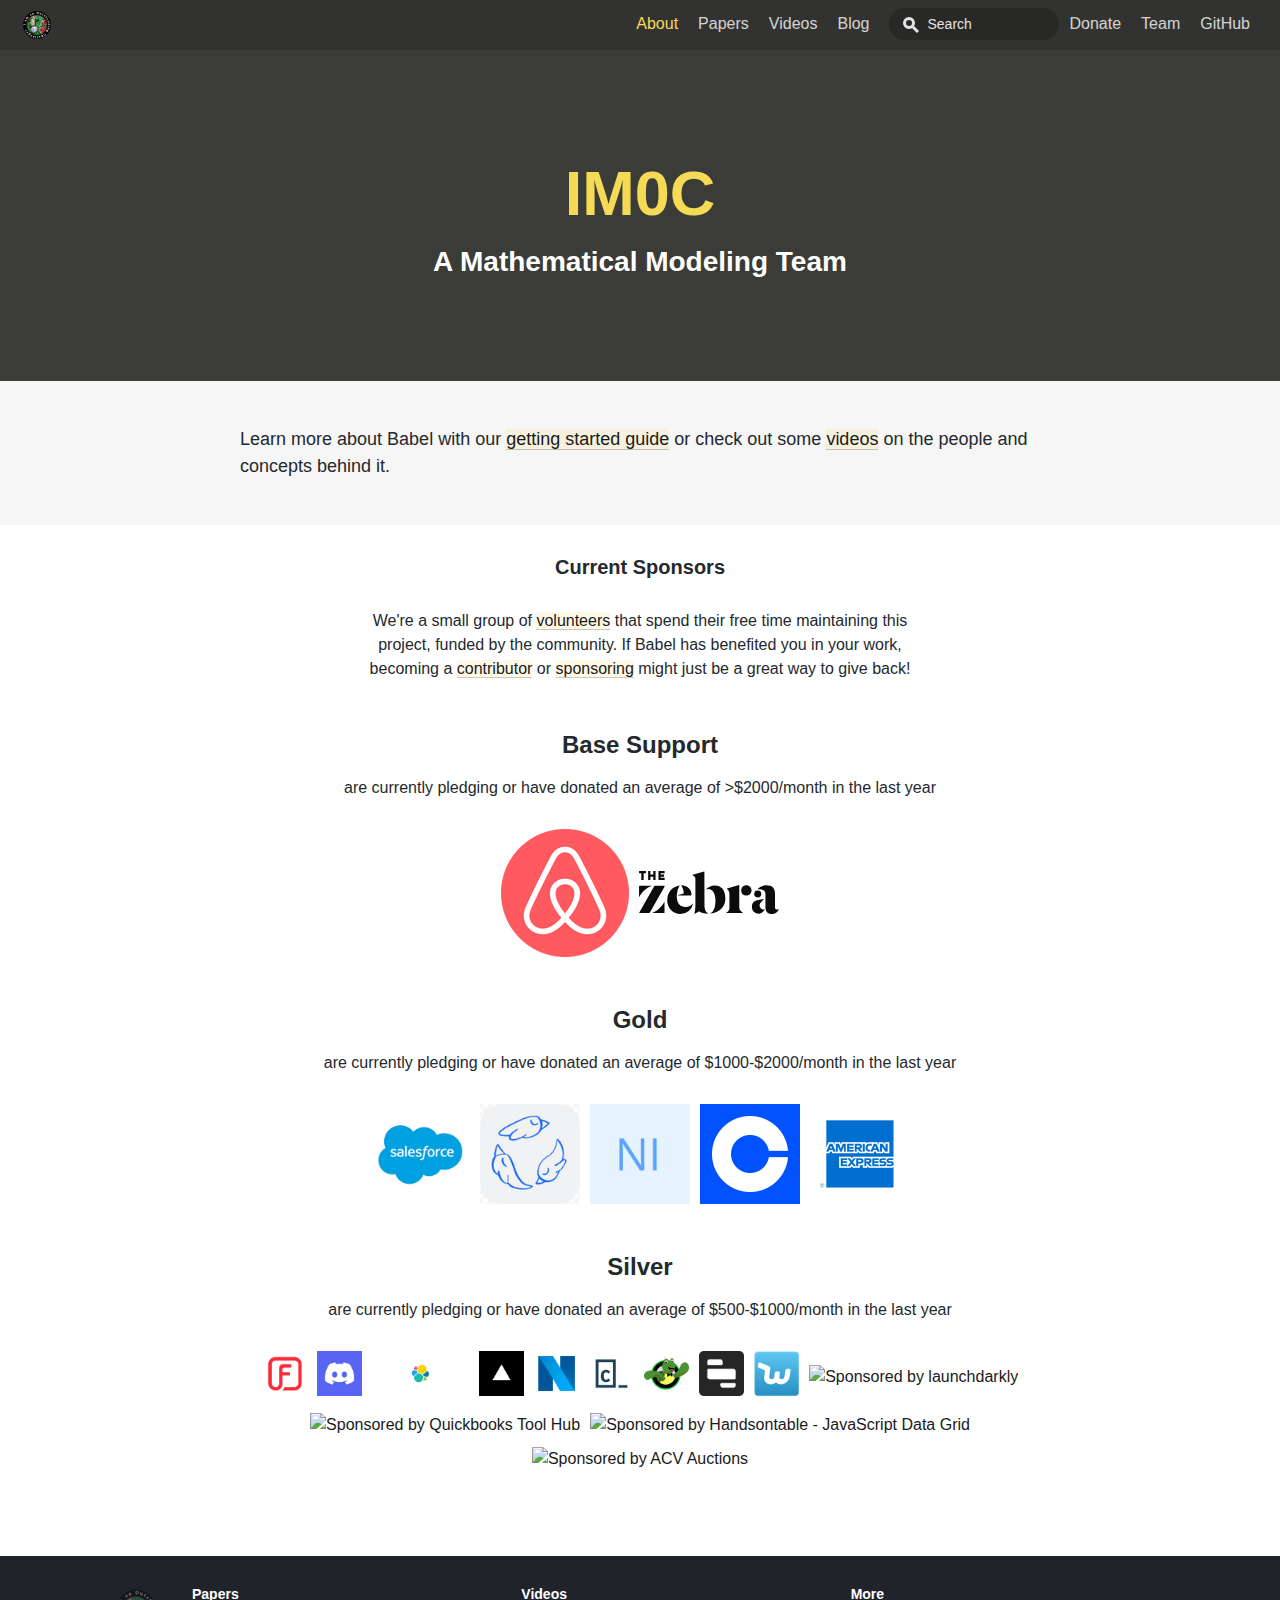
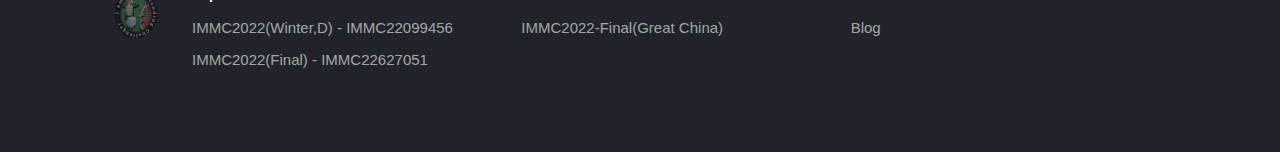
==== index.html @ a4031f4b "Add files via upload" ====
<!DOCTYPE html>
<!-- saved from url=(0019)./src/ -->
<html lang="">
	<head>
		<meta http-equiv="Content-Type" content="text/html; charset=UTF-8">
		<style>
			#back-to-top {
				background: #000;
				-webkit-border-radius: 50%;
				-moz-border-radius: 50%;
				border-radius: 50%;
				bottom: 20px;
				-webkit-box-shadow: 0 2px 5px 0 rgba(0, 0, 0, .26);
				-moz-box-shadow: 0 2px 5px 0 rgba(0, 0, 0, .26);
				box-shadow: 0 2px 5px 0 rgba(0, 0, 0, .26);
				color: #fff;
				cursor: pointer;
				display: block;
				height: 56px;
				opacity: 1;
				outline: 0;
				position: fixed;
				right: 20px;
				-webkit-tap-highlight-color: transparent;
				-webkit-touch-callout: none;
				-webkit-transition: bottom .2s, opacity .2s;
				-o-transition: bottom .2s, opacity .2s;
				-moz-transition: bottom .2s, opacity .2s;
				transition: bottom .2s, opacity .2s;
				-webkit-user-select: none;
				-moz-user-select: none;
				-ms-user-select: none;
				user-select: none;
				width: 56px;
				z-index: 100
			}

			#back-to-top svg {
				display: block;
				fill: currentColor;
				height: 24px;
				margin: 16px auto 0;
				width: 24px
			}

			#back-to-top.hidden {
				bottom: -56px;
				opacity: 0
			}
		</style>
		<meta http-equiv="X-UA-Compatible" content="IE=edge">
		<title>Babel · The compiler for next generation JavaScript</title>
		<meta name="viewport" content="width=device-width, initial-scale=1.0">
		<meta name="generator" content="Docusaurus">
		<meta name="twitter:card" content="summary">
		<link rel="shortcut icon" href="./static/IM0C.svg">
		<link rel="stylesheet" href="./static/docsearch.min.css">
		<link rel="stylesheet" href="./static/tomorrow.min.css">
		<link rel="alternate" type="application/atom+xml" href="./src/blog/atom.xml" title="Babel Blog ATOM Feed">
		<link rel="alternate" type="application/rss+xml" href="./src/blog/feed.xml" title="Babel Blog RSS Feed">
		<script async="" src="./static/analytics.js"></script>
		<script>
			(function(i, s, o, g, r, a, m) {
				i['GoogleAnalyticsObject'] = r;
				i[r] = i[r] || function() {
					(i[r].q = i[r].q || []).push(arguments)
				}, i[r].l = 1 * new Date();
				a = s.createElement(o),
					m = s.getElementsByTagName(o)[0];
				a.async = 1;
				a.src = g;
				m.parentNode.insertBefore(a, m)
			})(window, document, 'script', 'https://www.google-analytics.com/analytics.js', 'ga');

			ga('create', 'UA-114990275-1', 'auto');
			ga('send', 'pageview');
		</script>
		<script type="text/javascript" src="./static/clipboard.min.js" defer=""></script>
		<script type="text/javascript" src="./static/code-blocks-buttons.js" defer=""></script>
		<script type="text/javascript" src="./static/repl-page-hacks.js" defer=""></script>
		<script src="./static/vanilla-back-to-top.min.js"></script>
		<script>
			document.addEventListener('DOMContentLoaded', function() {
				addBackToTop({
					"zIndex": 100
				})
			});
		</script>
		<script src="./static/scrollSpy.js"></script>
		<link href="./static/main.css" rel="stylesheet">
		<script src="./static/codetabs.js"></script>
		<style id="ace_editor.css">
			.ace_editor {
				position: relative;
				overflow: hidden;
				font: 12px/normal 'Monaco', 'Menlo', 'Ubuntu Mono', 'Consolas', 'source-code-pro', monospace;
				direction: ltr;
				text-align: left;
				-webkit-tap-highlight-color: rgba(0, 0, 0, 0);
			}

			.ace_scroller {
				position: absolute;
				overflow: hidden;
				top: 0;
				bottom: 0;
				background-color: inherit;
				-ms-user-select: none;
				-moz-user-select: none;
				-webkit-user-select: none;
				user-select: none;
				cursor: text;
			}

			.ace_content {
				position: absolute;
				box-sizing: border-box;
				min-width: 100%;
			}

			.ace_dragging .ace_scroller:before {
				position: absolute;
				top: 0;
				left: 0;
				right: 0;
				bottom: 0;
				content: '';
				background: rgba(250, 250, 250, 0.01);
				z-index: 1000;
			}

			.ace_dragging.ace_dark .ace_scroller:before {
				background: rgba(0, 0, 0, 0.01);
			}

			.ace_selecting,
			.ace_selecting * {
				cursor: text !important;
			}

			.ace_gutter {
				position: absolute;
				overflow: hidden;
				width: auto;
				top: 0;
				bottom: 0;
				left: 0;
				cursor: default;
				z-index: 4;
				-ms-user-select: none;
				-moz-user-select: none;
				-webkit-user-select: none;
				user-select: none;
			}

			.ace_gutter-active-line {
				position: absolute;
				left: 0;
				right: 0;
			}

			.ace_scroller.ace_scroll-left {
				box-shadow: 17px 0 16px -16px rgba(0, 0, 0, 0.4) inset;
			}

			.ace_gutter-cell {
				padding-left: 19px;
				padding-right: 6px;
				background-repeat: no-repeat;
			}

			.ace_gutter-cell.ace_error {
				background-image: url("[data-uri]");
				background-repeat: no-repeat;
				background-position: 2px center;
			}

			.ace_gutter-cell.ace_warning {
				background-image: url("[data-uri]");
				background-position: 2px center;
			}

			.ace_gutter-cell.ace_info {
				background-image: url("[data-uri]");
				background-position: 2px center;
			}

			.ace_dark .ace_gutter-cell.ace_info {
				background-image: url("[data-uri]");
			}

			.ace_scrollbar {
				position: absolute;
				right: 0;
				bottom: 0;
				z-index: 6;
			}

			.ace_scrollbar-inner {
				position: absolute;
				cursor: text;
				left: 0;
				top: 0;
			}

			.ace_scrollbar-v {
				overflow-x: hidden;
				overflow-y: scroll;
				top: 0;
			}

			.ace_scrollbar-h {
				overflow-x: scroll;
				overflow-y: hidden;
				left: 0;
			}

			.ace_print-margin {
				position: absolute;
				height: 100%;
			}

			.ace_text-input {
				position: absolute;
				z-index: 0;
				width: 0.5em;
				height: 1em;
				opacity: 0;
				background: transparent;
				-moz-appearance: none;
				appearance: none;
				border: none;
				resize: none;
				outline: none;
				overflow: hidden;
				font: inherit;
				padding: 0 1px;
				margin: 0 -1px;
				text-indent: -1em;
				-ms-user-select: text;
				-moz-user-select: text;
				-webkit-user-select: text;
				user-select: text;
				white-space: pre !important;
			}

			.ace_text-input.ace_composition {
				background: inherit;
				color: inherit;
				z-index: 1000;
				opacity: 1;
				text-indent: 0;
			}

			[ace_nocontext=true] {
				transform: none !important;
				filter: none !important;
				perspective: none !important;
				clip-path: none !important;
				mask: none !important;
				contain: none !important;
				perspective: none !important;
				mix-blend-mode: initial !important;
				z-index: auto;
			}

			.ace_layer {
				z-index: 1;
				position: absolute;
				overflow: hidden;
				word-wrap: normal;
				white-space: pre;
				height: 100%;
				width: 100%;
				box-sizing: border-box;
				pointer-events: none;
			}

			.ace_gutter-layer {
				position: relative;
				width: auto;
				text-align: right;
				pointer-events: auto;
			}

			.ace_text-layer {
				font: inherit !important;
			}

			.ace_cjk {
				display: inline-block;
				text-align: center;
			}

			.ace_cursor-layer {
				z-index: 4;
			}

			.ace_cursor {
				z-index: 4;
				position: absolute;
				box-sizing: border-box;
				border-left: 2px solid;
				transform: translatez(0);
			}

			.ace_multiselect .ace_cursor {
				border-left-width: 1px;
			}

			.ace_slim-cursors .ace_cursor {
				border-left-width: 1px;
			}

			.ace_overwrite-cursors .ace_cursor {
				border-left-width: 0;
				border-bottom: 1px solid;
			}

			.ace_hidden-cursors .ace_cursor {
				opacity: 0.2;
			}

			.ace_smooth-blinking .ace_cursor {
				transition: opacity 0.18s;
			}

			.ace_animate-blinking .ace_cursor {
				animation-duration: 1000ms;
				animation-timing-function: step-end;
				animation-name: blink-ace-animate;
				animation-iteration-count: infinite;
			}

			.ace_animate-blinking.ace_smooth-blinking .ace_cursor {
				animation-duration: 1000ms;
				animation-timing-function: ease-in-out;
				animation-name: blink-ace-animate-smooth;
			}

			@keyframes blink-ace-animate {

				from,
				to {
					opacity: 1;
				}

				60% {
					opacity: 0;
				}
			}

			@keyframes blink-ace-animate-smooth {

				from,
				to {
					opacity: 1;
				}

				45% {
					opacity: 1;
				}

				60% {
					opacity: 0;
				}

				85% {
					opacity: 0;
				}
			}

			.ace_marker-layer .ace_step,
			.ace_marker-layer .ace_stack {
				position: absolute;
				z-index: 3;
			}

			.ace_marker-layer .ace_selection {
				position: absolute;
				z-index: 5;
			}

			.ace_marker-layer .ace_bracket {
				position: absolute;
				z-index: 6;
			}

			.ace_marker-layer .ace_active-line {
				position: absolute;
				z-index: 2;
			}

			.ace_marker-layer .ace_selected-word {
				position: absolute;
				z-index: 4;
				box-sizing: border-box;
			}

			.ace_line .ace_fold {
				box-sizing: border-box;
				display: inline-block;
				height: 11px;
				margin-top: -2px;
				vertical-align: middle;
				background-image: url("[data-uri]"), url("[data-uri]");
				background-repeat: no-repeat, repeat-x;
				background-position: center center, top left;
				color: transparent;
				border: 1px solid black;
				border-radius: 2px;
				cursor: pointer;
				pointer-events: auto;
			}

			.ace_dark .ace_fold {}

			.ace_fold:hover {
				background-image: url("[data-uri]"), url("[data-uri]");
			}

			.ace_tooltip {
				background-color: #FFF;
				background-image: linear-gradient(to bottom, transparent, rgba(0, 0, 0, 0.1));
				border: 1px solid gray;
				border-radius: 1px;
				box-shadow: 0 1px 2px rgba(0, 0, 0, 0.3);
				color: black;
				max-width: 100%;
				padding: 3px 4px;
				position: fixed;
				z-index: 999999;
				box-sizing: border-box;
				cursor: default;
				white-space: pre;
				word-wrap: break-word;
				line-height: normal;
				font-style: normal;
				font-weight: normal;
				letter-spacing: normal;
				pointer-events: none;
			}

			.ace_folding-enabled>.ace_gutter-cell {
				padding-right: 13px;
			}

			.ace_fold-widget {
				box-sizing: border-box;
				margin: 0 -12px 0 1px;
				display: none;
				width: 11px;
				vertical-align: top;
				background-image: url("[data-uri]");
				background-repeat: no-repeat;
				background-position: center;
				border-radius: 3px;
				border: 1px solid transparent;
				cursor: pointer;
			}

			.ace_folding-enabled .ace_fold-widget {
				display: inline-block;
			}

			.ace_fold-widget.ace_end {
				background-image: url("[data-uri]");
			}

			.ace_fold-widget.ace_closed {
				background-image: url("[data-uri]");
			}

			.ace_fold-widget:hover {
				border: 1px solid rgba(0, 0, 0, 0.3);
				background-color: rgba(255, 255, 255, 0.2);
				box-shadow: 0 1px 1px rgba(255, 255, 255, 0.7);
			}

			.ace_fold-widget:active {
				border: 1px solid rgba(0, 0, 0, 0.4);
				background-color: rgba(0, 0, 0, 0.05);
				box-shadow: 0 1px 1px rgba(255, 255, 255, 0.8);
			}

			.ace_dark .ace_fold-widget {
				background-image: url("[data-uri]");
			}

			.ace_dark .ace_fold-widget.ace_end {
				background-image: url("[data-uri]");
			}

			.ace_dark .ace_fold-widget.ace_closed {
				background-image: url("[data-uri]");
			}

			.ace_dark .ace_fold-widget:hover {
				box-shadow: 0 1px 1px rgba(255, 255, 255, 0.2);
				background-color: rgba(255, 255, 255, 0.1);
			}

			.ace_dark .ace_fold-widget:active {
				box-shadow: 0 1px 1px rgba(255, 255, 255, 0.2);
			}

			.ace_inline_button {
				border: 1px solid lightgray;
				display: inline-block;
				margin: -1px 8px;
				padding: 0 5px;
				pointer-events: auto;
				cursor: pointer;
			}

			.ace_inline_button:hover {
				border-color: gray;
				background: rgba(200, 200, 200, 0.2);
				display: inline-block;
				pointer-events: auto;
			}

			.ace_fold-widget.ace_invalid {
				background-color: #FFB4B4;
				border-color: #DE5555;
			}

			.ace_fade-fold-widgets .ace_fold-widget {
				transition: opacity 0.4s ease 0.05s;
				opacity: 0;
			}

			.ace_fade-fold-widgets:hover .ace_fold-widget {
				transition: opacity 0.05s ease 0.05s;
				opacity: 1;
			}

			.ace_underline {
				text-decoration: underline;
			}

			.ace_bold {
				font-weight: bold;
			}

			.ace_nobold .ace_bold {
				font-weight: normal;
			}

			.ace_italic {
				font-style: italic;
			}

			.ace_error-marker {
				background-color: rgba(255, 0, 0, 0.2);
				position: absolute;
				z-index: 9;
			}

			.ace_highlight-marker {
				background-color: rgba(255, 255, 0, 0.2);
				position: absolute;
				z-index: 8;
			}

			.ace_br1 {
				border-top-left-radius: 3px;
			}

			.ace_br2 {
				border-top-right-radius: 3px;
			}

			.ace_br3 {
				border-top-left-radius: 3px;
				border-top-right-radius: 3px;
			}

			.ace_br4 {
				border-bottom-right-radius: 3px;
			}

			.ace_br5 {
				border-top-left-radius: 3px;
				border-bottom-right-radius: 3px;
			}

			.ace_br6 {
				border-top-right-radius: 3px;
				border-bottom-right-radius: 3px;
			}

			.ace_br7 {
				border-top-left-radius: 3px;
				border-top-right-radius: 3px;
				border-bottom-right-radius: 3px;
			}

			.ace_br8 {
				border-bottom-left-radius: 3px;
			}

			.ace_br9 {
				border-top-left-radius: 3px;
				border-bottom-left-radius: 3px;
			}

			.ace_br10 {
				border-top-right-radius: 3px;
				border-bottom-left-radius: 3px;
			}

			.ace_br11 {
				border-top-left-radius: 3px;
				border-top-right-radius: 3px;
				border-bottom-left-radius: 3px;
			}

			.ace_br12 {
				border-bottom-right-radius: 3px;
				border-bottom-left-radius: 3px;
			}

			.ace_br13 {
				border-top-left-radius: 3px;
				border-bottom-right-radius: 3px;
				border-bottom-left-radius: 3px;
			}

			.ace_br14 {
				border-top-right-radius: 3px;
				border-bottom-right-radius: 3px;
				border-bottom-left-radius: 3px;
			}

			.ace_br15 {
				border-top-left-radius: 3px;
				border-top-right-radius: 3px;
				border-bottom-right-radius: 3px;
				border-bottom-left-radius: 3px;
			}

			.ace_text-input-ios {
				position: absolute !important;
				top: -100000px !important;
				left: -100000px !important;
			}

			/*# sourceURL=ace/css/ace_editor.css */
		</style>
		<style id="ace-tm">
			.ace-tm .ace_gutter {
				background: #f0f0f0;
				color: #333;
			}

			.ace-tm .ace_print-margin {
				width: 1px;
				background: #e8e8e8;
			}

			.ace-tm .ace_fold {
				background-color: #6B72E6;
			}

			.ace-tm {
				background-color: #FFFFFF;
				color: black;
			}

			.ace-tm .ace_cursor {
				color: black;
			}

			.ace-tm .ace_invisible {
				color: rgb(191, 191, 191);
			}

			.ace-tm .ace_storage,
			.ace-tm .ace_keyword {
				color: blue;
			}

			.ace-tm .ace_constant {
				color: rgb(197, 6, 11);
			}

			.ace-tm .ace_constant.ace_buildin {
				color: rgb(88, 72, 246);
			}

			.ace-tm .ace_constant.ace_language {
				color: rgb(88, 92, 246);
			}

			.ace-tm .ace_constant.ace_library {
				color: rgb(6, 150, 14);
			}

			.ace-tm .ace_invalid {
				background-color: rgba(255, 0, 0, 0.1);
				color: red;
			}

			.ace-tm .ace_support.ace_function {
				color: rgb(60, 76, 114);
			}

			.ace-tm .ace_support.ace_constant {
				color: rgb(6, 150, 14);
			}

			.ace-tm .ace_support.ace_type,
			.ace-tm .ace_support.ace_class {
				color: rgb(109, 121, 222);
			}

			.ace-tm .ace_keyword.ace_operator {
				color: rgb(104, 118, 135);
			}

			.ace-tm .ace_string {
				color: rgb(3, 106, 7);
			}

			.ace-tm .ace_comment {
				color: rgb(76, 136, 107);
			}

			.ace-tm .ace_comment.ace_doc {
				color: rgb(0, 102, 255);
			}

			.ace-tm .ace_comment.ace_doc.ace_tag {
				color: rgb(128, 159, 191);
			}

			.ace-tm .ace_constant.ace_numeric {
				color: rgb(0, 0, 205);
			}

			.ace-tm .ace_variable {
				color: rgb(49, 132, 149);
			}

			.ace-tm .ace_xml-pe {
				color: rgb(104, 104, 91);
			}

			.ace-tm .ace_entity.ace_name.ace_function {
				color: #0000A2;
			}

			.ace-tm .ace_heading {
				color: rgb(12, 7, 255);
			}

			.ace-tm .ace_list {
				color: rgb(185, 6, 144);
			}

			.ace-tm .ace_meta.ace_tag {
				color: rgb(0, 22, 142);
			}

			.ace-tm .ace_string.ace_regex {
				color: rgb(255, 0, 0)
			}

			.ace-tm .ace_marker-layer .ace_selection {
				background: rgb(181, 213, 255);
			}

			.ace-tm.ace_multiselect .ace_selection.ace_start {
				box-shadow: 0 0 3px 0px white;
			}

			.ace-tm .ace_marker-layer .ace_step {
				background: rgb(252, 255, 0);
			}

			.ace-tm .ace_marker-layer .ace_stack {
				background: rgb(164, 229, 101);
			}

			.ace-tm .ace_marker-layer .ace_bracket {
				margin: -1px 0 0 -1px;
				border: 1px solid rgb(192, 192, 192);
			}

			.ace-tm .ace_marker-layer .ace_active-line {
				background: rgba(0, 0, 0, 0.07);
			}

			.ace-tm .ace_gutter-active-line {
				background-color: #dcdcdc;
			}

			.ace-tm .ace_marker-layer .ace_selected-word {
				background: rgb(250, 250, 255);
				border: 1px solid rgb(200, 200, 250);
			}

			.ace-tm .ace_indent-guide {
				background: url("[data-uri]") right repeat-y;
			}

			/*# sourceURL=ace/css/ace-tm */
		</style>
		<style>
			.error_widget_wrapper {
				background: inherit;
				color: inherit;
				border: none
			}

			.error_widget {
				border-top: solid 2px;
				border-bottom: solid 2px;
				margin: 5px 0;
				padding: 10px 40px;
				white-space: pre-wrap;
			}

			.error_widget.ace_error,
			.error_widget_arrow.ace_error {
				border-color: #ff5a5a
			}

			.error_widget.ace_warning,
			.error_widget_arrow.ace_warning {
				border-color: #F1D817
			}

			.error_widget.ace_info,
			.error_widget_arrow.ace_info {
				border-color: #5a5a5a
			}

			.error_widget.ace_ok,
			.error_widget_arrow.ace_ok {
				border-color: #5aaa5a
			}

			.error_widget_arrow {
				position: absolute;
				border: solid 5px;
				border-top-color: transparent !important;
				border-right-color: transparent !important;
				border-left-color: transparent !important;
				top: -5px;
			}
		</style>
		<script src="./static/theme-tomorrow_night.js"></script>
		<script src="./static/mode-javascript.js"></script>
		<style id="ace-tomorrow-night">
			.ace-tomorrow-night .ace_gutter {
				background: #25282c;
				color: #C5C8C6
			}

			.ace-tomorrow-night .ace_print-margin {
				width: 1px;
				background: #25282c
			}

			.ace-tomorrow-night {
				background-color: #1D1F21;
				color: #C5C8C6
			}

			.ace-tomorrow-night .ace_cursor {
				color: #AEAFAD
			}

			.ace-tomorrow-night .ace_marker-layer .ace_selection {
				background: #373B41
			}

			.ace-tomorrow-night.ace_multiselect .ace_selection.ace_start {
				box-shadow: 0 0 3px 0px #1D1F21;
			}

			.ace-tomorrow-night .ace_marker-layer .ace_step {
				background: rgb(102, 82, 0)
			}

			.ace-tomorrow-night .ace_marker-layer .ace_bracket {
				margin: -1px 0 0 -1px;
				border: 1px solid #4B4E55
			}

			.ace-tomorrow-night .ace_marker-layer .ace_active-line {
				background: #282A2E
			}

			.ace-tomorrow-night .ace_gutter-active-line {
				background-color: #282A2E
			}

			.ace-tomorrow-night .ace_marker-layer .ace_selected-word {
				border: 1px solid #373B41
			}

			.ace-tomorrow-night .ace_invisible {
				color: #4B4E55
			}

			.ace-tomorrow-night .ace_keyword,
			.ace-tomorrow-night .ace_meta,
			.ace-tomorrow-night .ace_storage,
			.ace-tomorrow-night .ace_storage.ace_type,
			.ace-tomorrow-night .ace_support.ace_type {
				color: #B294BB
			}

			.ace-tomorrow-night .ace_keyword.ace_operator {
				color: #8ABEB7
			}

			.ace-tomorrow-night .ace_constant.ace_character,
			.ace-tomorrow-night .ace_constant.ace_language,
			.ace-tomorrow-night .ace_constant.ace_numeric,
			.ace-tomorrow-night .ace_keyword.ace_other.ace_unit,
			.ace-tomorrow-night .ace_support.ace_constant,
			.ace-tomorrow-night .ace_variable.ace_parameter {
				color: #DE935F
			}

			.ace-tomorrow-night .ace_constant.ace_other {
				color: #CED1CF
			}

			.ace-tomorrow-night .ace_invalid {
				color: #CED2CF;
				background-color: #DF5F5F
			}

			.ace-tomorrow-night .ace_invalid.ace_deprecated {
				color: #CED2CF;
				background-color: #B798BF
			}

			.ace-tomorrow-night .ace_fold {
				background-color: #81A2BE;
				border-color: #C5C8C6
			}

			.ace-tomorrow-night .ace_entity.ace_name.ace_function,
			.ace-tomorrow-night .ace_support.ace_function,
			.ace-tomorrow-night .ace_variable {
				color: #81A2BE
			}

			.ace-tomorrow-night .ace_support.ace_class,
			.ace-tomorrow-night .ace_support.ace_type {
				color: #F0C674
			}

			.ace-tomorrow-night .ace_heading,
			.ace-tomorrow-night .ace_markup.ace_heading,
			.ace-tomorrow-night .ace_string {
				color: #B5BD68
			}

			.ace-tomorrow-night .ace_entity.ace_name.ace_tag,
			.ace-tomorrow-night .ace_entity.ace_other.ace_attribute-name,
			.ace-tomorrow-night .ace_meta.ace_tag,
			.ace-tomorrow-night .ace_string.ace_regexp,
			.ace-tomorrow-night .ace_variable {
				color: #CC6666
			}

			.ace-tomorrow-night .ace_comment {
				color: #969896
			}

			.ace-tomorrow-night .ace_indent-guide {
				background: url([data-uri]) right repeat-y
			}

			/*# sourceURL=ace/css/ace-tomorrow-night */
		</style>
	</head>
	<body>
		<div class="fixedHeaderContainer">
			<div class="headerWrapper wrapper">
				<header><a href="/"><img class="logo" src="./static/IM0C.svg" alt="Babel"></a>
					<div class="navigationWrapper navigationSlider">
						<nav class="slidingNav">
							<ul class="nav-site nav-site-internal">
								<li class="siteNavItemActive"><a href="./src/about.html" target="_self">About</a></li>
								<li class=""><a href="./src/papers.html" target="_self">Papers</a></li>
								<li class=""><a href="./src/videos.html" target="_self">Videos</a></li>
								<li class=""><a href="./src/blog.html" target="_self">Blog</a></li>
								<li class="navSearchWrapper reactNavSearchWrapper"><span class="algolia-autocomplete"
										style="position: relative; display: inline-block; direction: ltr;"><input
											type="text" id="search_input_react" placeholder="Search" title="Search"
											class="aa-input" autocomplete="off" spellcheck="false" role="combobox"
											aria-autocomplete="list" aria-expanded="false"
											aria-labelledby="search_input_react"
											aria-owns="algolia-autocomplete-listbox-0" dir="auto"
											style="position: relative; vertical-align: top;"
											onkeydown="if(event.keyCode==13 && this.value) {doSearch(this.value)}">
										<pre aria-hidden="true"
											style="position: absolute; visibility: hidden; white-space: pre; font-family: Arial; font-size: 14px; font-style: normal; font-variant: normal; font-weight: 300; word-spacing: 0px; letter-spacing: normal; text-indent: 0px; text-rendering: auto; text-transform: none;"></pre>
										<span class="aa-dropdown-menu" role="listbox"
											id="algolia-autocomplete-listbox-0"
											style="position: absolute; top: 100%; z-index: 100; display: none; left: 0px; right: auto;">
											<div class="aa-dataset-1"></div>
										</span>
									</span></li>
								<li class=""><a href="https://opencollective.com/babel" target="_self">Donate</a></li>
								<li class=""><a href="./src/team" target="_self">Team</a></li>
								<li class=""><a href="https://github.com/babel/babel" target="_self">GitHub</a></li>
							</ul>
						</nav>
					</div>
				</header>
			</div>
		</div>
		<div class="navPusher">
			<div>
				<div class="hero">
					<div class="hero__container">
						<h1>IM0C</h1>
						<p>A Mathematical Modeling Team</p>

					</div>
				</div>
				<div class="mainContainer" style="padding:0">
					<div class="container" style="background-color:#f6f6f6;padding-bottom:20px">
						<div class="wrapper">
							<div class="gridBlock">
								<div class="blockElement"
									style="font-size:18px;max-width:800px;padding:45px 0 7px;margin:0 auto">
									<p>Learn more about Babel with our <a href="./src/docs/index.html">getting
											started guide</a> or
										check out some <a href="./src/videos.html">videos</a> on the
										people and concepts behind it.</p>
								</div>
							</div>
						</div>
					</div>
					<div class="container paddingBottom">
						<div class="wrapper productShowcaseSection">
							<h3>Current Sponsors</h3>
							<p>We're a small group of <a href="./src/team.html">volunteers</a> that
								spend their free time maintaining this project, funded by the community. If Babel has
								benefited you in your work, becoming a <a
									href="https://github.com/babel/babel/blob/main/CONTRIBUTING.md">contributor</a> or
								<a href="https://opencollective.com/babel">sponsoring</a> might just be a great way to
								give back!
							</p>
							<div class="sponsor-tiers" id="sponsors">
								<div>
									<h3>Base Support</h3>
									<div>are currently pledging or have donated an average of &gt;$2000/month in the
										last year </div><br>
									<ul class="sponsors-tier tier-base-support-sponsors">
										<li><a href="https://www.airbnb.com/" title="Airbnb" target="_blank"
												rel="noopener sponsored"><img src="./static/logo.png"
													alt="Sponsored by Airbnb"></a></li>
										<li><a href="https://www.thezebra.com/" title="The Zebra" target="_blank"
												rel="noopener sponsored"><svg height="43" fill="#0a0c0e"
													viewBox="0 0 139.71 43" xmlns="http://www.w3.org/2000/svg">
													<path
														d="M100.3 36.94V14.37c0-.11-.11-.34-.22-.34h-.11L88.18 17.4c-.11 0-.23.23-.23.34s0 .11.12.22A5.94 5.94 0 0 1 90.42 22v14.7a5.41 5.41 0 0 1-2.92 4.83c-.11 0-.22.23-.22.34s.22.22.34.22h16c.23 0 .34-.22.23-.45s0-.11-.12-.11c-1.29-.78-3.43-2.46-3.43-4.59zM108.27 14.26a5 5 0 0 0-6 4.15 5 5 0 0 0 0 1.8 5.19 5.19 0 0 0 10.22.11 5.25 5.25 0 0 0-4.22-6.06zM120.51 34.36c0-2.14 3.37-5.28 3.93-5.73.11-.11.11-.23.11-.45a.4.4 0 0 0-.33-.11c-3 .67-7 1.35-8.54 2.24s-2.8 2.47-2.8 5.62a6.72 6.72 0 0 0 6.85 6.85c2.92 0 5-2.59 6.06-3.93.11-.12 0-.23-.11-.34h-.9a4 4 0 0 1-4.16-3.93c-.11 0-.11-.11-.11-.22zM115.24 22.79a3.54 3.54 0 1 0 3.7-3.37h-.22a3.4 3.4 0 0 0-3.48 3.37z">
													</path>
													<path
														d="M139.71 38.62c0 .11-.45.79-.45.9a7.42 7.42 0 0 1-6.51 3.48c-4.15 0-6.29-2.36-6.29-7V23.35c0-4.15-2.58-4.94-7.63-5.05a.25.25 0 0 1-.23-.22.12.12 0 0 1 .12-.12c1.68-1 4.37-3.59 8.3-3.59 6.74 0 9 3.26 9 8.42v13.47c0 1.8.78 2.36 2.13 2.36a4.71 4.71 0 0 0 1.23-.34c.12-.11.23-.11.23 0a.43.43 0 0 1 .1.34zM52.59 23.58a1 1 0 0 1-.79.9H39.12a.25.25 0 0 1-.23-.23.24.24 0 0 1 .23-.22l4.92-1.24c1.46-.34.22-5.39-1.8-8.19-.11-.12 0-.23.11-.23 6.69.45 9.9 4.49 10.24 9.21z">
													</path>
													<path
														d="M53.94 32.9a12.6 12.6 0 0 1-12.47 10c-8.3 0-13.24-6.63-13.24-13.7 0-8 5.05-13.58 12.12-14.82.11-.11.23.11.23.23a20 20 0 0 0-2.81 10.66c0 7.3 3.48 10.67 8.64 10.67 3.71 0 5.84-1.35 7.19-3.26.11-.11.22-.22.34-.11zM86.38 27.62c0 7.52-4.83 14-15.15 15h-.19c-.11-.22-.11-.33 0-.45h.11c3.26-.67 5.28-5.38 5.28-13s-3.59-11.11-7-11.11a5.82 5.82 0 0 0-1.91.33h-.22c-.12 0-.12-.11 0-.22l.11-.23c1.68-1.46 4.71-3.36 8-3.36 7.04-.1 10.97 4.51 10.97 13.04zM68.76 42.44c0 .22-.12.22-.34.22-4.94-.33-6.85-1.34-8.09-2.13a.52.52 0 0 0-.56 0l-3.93 2.13c-.45.23-.45-.22-.45-.22.57-1.35 1-5.73 1-8.08v-26a3.61 3.61 0 0 0-1.58-3.48l-1.12-.68s-.11 0-.11-.22 0-.11.11-.11L65.04.45c.11 0 .34.11.34.22v.12l.11 34c0 1.35.45 5.73 3 7.3.04.12.27.12.27.35zM.05 0v2.25h2.24v6.84h2.36V2.25h2.24V0H.05zM16.55 0H14.3v3.48h-2.91V0H9.14v9.09h2.25V5.73h2.91v3.36h2.25V0zM25.64 2.25V0h-6.17v9.09h6.17V6.85h-3.93V5.73h3.37V3.48h-3.37V2.25h3.93zM.04 25.71c0 .22.22.22.33.11 2.48-5.05 7.67-9.54 12.14-10.89.22-.11.11-.22 0-.22H.72c-.34 0-.67.22-.67.45zM.16 42.1h10a.62.62 0 0 0 .56-.33l14.92-26.39a.41.41 0 0 0-.22-.56h-9.66a.9.9 0 0 0-.45.22L.04 41.88c-.11 0 0 .22.12.22zM25.64 31.1c0-.23-.22-.23-.33-.11-2.59 5.01-7.64 9.54-12.27 10.89a.11.11 0 0 0 0 .22h11.9c.22 0 .56-.22.56-.45V31.1z">
													</path>
												</svg></a></li>
									</ul>
								</div>
								<div>
									<h3>Gold</h3>
									<div>are currently pledging or have donated an average of $1000-$2000/month in the
										last year </div><br>
									<ul class="sponsors-tier tier-gold-sponsors">
										<li><a href="https:/gineering.salesforce.com/" title="Salesforce"
												target="_blank" rel="noopener sponsored"><img src="./static/logo(1).png"
													alt="Sponsored by Salesforce"></a></li>
										<li><a href="https://opencollective.com/etsy-open-source"
												title="Etsy Open Source" target="_blank" rel="noopener sponsored"><img
													src="./static/logo(2).png" alt="Sponsored by Etsy Open Source"></a>
										</li>
										<li><a href="https://opencollective.com/guest-297c353a"
												title="National Charitable Endowment Inc." target="_blank"
												rel="noopener sponsored"><img src="./static/avatar.png"
													alt="Sponsored by National Charitable Endowment Inc."></a></li>
										<li><a href="https://github.com/coinbase" title="Coinbase" target="_blank"
												rel="noopener sponsored"><img src="./static/1885080"
													alt="Sponsored by Coinbase"></a></li>
										<li><a href="https://developer.americanexpress.com/" title="American Express"
												target="_blank" rel="noopener sponsored"><img src="./static/3853301"
													alt="Sponsored by American Express"></a></li>
									</ul>
								</div>
								<div>
									<h3>Silver</h3>
									<div>are currently pledging or have donated an average of $500-$1000/month in the
										last year </div><br>
									<ul class="sponsors-tier tier-silver-sponsors">
										<li><a href="https://www.firesticktricks.com/" title="Fire Stick Tricks"
												target="_blank" rel="noopener sponsored"><img src="./static/logo(3).png"
													alt="Sponsored by Fire Stick Tricks"></a></li>
										<li><a href="https://discord.com/" title="Discord" target="_blank"
												rel="noopener sponsored"><img src="./static/logo(4).png"
													alt="Sponsored by Discord"></a></li>
										<li><a href="https://elastic.co/" title="Elastic" target="_blank"
												rel="noopener sponsored"><img src="./static/logo(5).png"
													alt="Sponsored by Elastic"></a></li>
										<li><a href="https://vercel.com/" title="Vercel" target="_blank"
												rel="noopener sponsored"><img src="./static/logo(6).png"
													alt="Sponsored by Vercel"></a></li>
										<li><a href="https://www.nettikasinot.media/" title="Nettikasinot.media"
												target="_blank" rel="noopener sponsored"><img src="./static/logo(7).png"
													alt="Sponsored by Nettikasinot.media"></a></li>
										<li><a href="https://codecademy.com/" title="Codecademy" target="_blank"
												rel="noopener sponsored"><img src="./static/logo(8).png"
													alt="Sponsored by Codecademy"></a></li>
										<li><a href="https://www.turtlebet.com/fi/kaikki-nettikasinot.html"
												title="Turtlebet - Nettikasinot" target="_blank"
												rel="noopener sponsored"><img src="./static/logo(9).png"
													alt="Sponsored by Turtlebet - Nettikasinot"></a></li>
										<li><a href="https://retool.com/" title="Retool" target="_blank"
												rel="noopener sponsored"><img src="./static/logo(10).png"
													alt="Sponsored by Retool"></a></li>
										<li><a href="https://www.wish.com/" title="Wish Inc." target="_blank"
												rel="noopener sponsored"><img src="./static/logo(11).png"
													alt="Sponsored by Wish Inc."></a></li>
										<li><a href="https://launchdarkly.com/" title="launchdarkly" target="_blank"
												rel="noopener sponsored"><img
													src="https://images.opencollective.com/launchdarkly/574bb9e/logo.png"
													alt="Sponsored by launchdarkly"></a></li>
										<li><a href="https://quickbookstoolhub.com/" title="Quickbooks Tool Hub"
												target="_blank" rel="noopener sponsored"><img
													src="https://images.opencollective.com/marky-daren/5ad034e/avatar.png"
													alt="Sponsored by Quickbooks Tool Hub"></a></li>
										<li><a href="https://handsontable.com/"
												title="Handsontable - JavaScript Data Grid" target="_blank"
												rel="noopener sponsored"><img
													src="https://images.opencollective.com/handsontable-javascript-data-grid/1b0a4c0/avatar.png"
													alt="Sponsored by Handsontable - JavaScript Data Grid"></a></li>
										<li><a href="https://github.com/acv-auctions" title="ACV Auctions"
												target="_blank" rel="noopener sponsored"><img
													src="https://avatars.githubusercontent.com/u/9889795?s=200&amp;v=4"
													alt="Sponsored by ACV Auctions"></a></li>
									</ul>
								</div>
							</div>
						</div>
					</div>
				</div>
			</div>
			<footer class="nav-footer" id="footer">
				<section class="sitemap"><a href="/" class="nav-home"><img src="./static/IM0C.svg" alt="Babel"
							style="width: 60px;height: 60px;"></a>
					<div>
						<h5>Papers</h5>
						<a href="./src/p/IMMC22099456.pdf">IMMC2022(Winter,D) - IMMC22099456</a>
						<a href="./src/p/IMMC22627051.pdf">IMMC2022(Final) - IMMC22627051</a>
					</div>
					<div>
						<h5>Videos</h5><a href="https://www.bilibili.com/video/BV1dD4y1q7Kw/">IMMC2022-Final(Great China)</a>
					</div>
					<div>
						<h5>More</h5><a href="./blog.html">Blog</a>
					</div>
				</section>
			</footer>
		</div>
		<script>
			document.addEventListener('keyup', function(e) {
				if (e.target !== document.body) {
					return;
				}
				// keyCode for '/' (slash)
				if (e.keyCode === 191) {
					const search = document.getElementById('search_input_react');
					search && search.focus();
				}
			});
		</script>
		<script>
			var search = docsearch({

				apiKey: 'd42906b043c5422ea07b44fd49c40a0d',
				indexName: 'babeljs',
				inputSelector: '#search_input_react'
			});
		</script>
		<div id="back-to-top" class="hidden"><svg viewBox="0 0 24 24">
				<path d="M7.41 15.41L12 10.83l4.59 4.58L18 14l-6-6-6 6z"></path>
			</svg></div>
	</body>
</html>
---- static/docsearch.min.css ----
@charset "UTF-8";
/*! docsearch 1.5.0 | © Algolia | github.com/algolia/docsearch */.aa-dropdown-menu{background-color:#fff;border:1px solid #333;border-radius:4px;font-size:16px;margin:6px 0 0;padding:4px;text-align:left}.algolia-docsearch-suggestion{color:#333;cursor:pointer;overflow:hidden}.algolia-docsearch-suggestion__secondary{border-top:1px solid #3a3a3a}.algolia-docsearch-suggestion--category-header{display:none;background:#3c4658;color:#fff;font-weight:600;padding:5px 10px;text-align:left}.algolia-docsearch-suggestion__main .algolia-docsearch-suggestion--category-header{display:block}.algolia-docsearch-suggestion--highlight{padding:0;color:#0064e1;background:none;font-weight:600}.algolia-docsearch-suggestion--category-header .algolia-docsearch-suggestion--highlight{color:inherit;background:#5b6a85}.aa-cursor .algolia-docsearch-suggestion--content{color:#0064e1}.aa-cursor .algolia-docsearch-suggestion{background:#e7edf3}.algolia-docsearch-suggestion--subcategory-column{display:none;cursor:default}.algolia-docsearch-suggestion--text{display:none}.algolia-docsearch-suggestion--content{padding:3px 5px;width:100%;border-top:1px solid #d3d3d3}.algolia-docsearch-suggestion__main .algolia-docsearch-suggestion--content,.algolia-docsearch-suggestion__secondary .algolia-docsearch-suggestion--content{border-top:0}.algolia-docsearch-suggestion--subcategory-inline{display:inline-block;font-weight:700}.algolia-docsearch-suggestion--subcategory-inline:after{content:" › "}.algolia-docsearch-suggestion--title{display:inline}.algolia-docsearch-footer{border-top:1px solid #606060;text-align:right;font-size:12px;padding:4px 2px 0 0;color:#333}.algolia-docsearch-footer .algolia-docsearch-footer--logo{display:inline-block!important;width:111px;height:15px;text-indent:101%;overflow:hidden;white-space:nowrap;background-image:url("data:image/svg+xml;utf8,<svg viewBox='0 0 130 18' xmlns='http://www.w3.org/2000/svg'><defs><linearGradient x1='-36.868%' y1='134.936%' x2='129.432%' y2='-27.7%' id='a'><stop stop-color='%2300AEFF' offset='0%'/><stop stop-color='%233369E7' offset='100%'/></linearGradient></defs><g fill='none' fill-rule='evenodd'><path d='M59.399.022h13.299a2.372 2.372 0 0 1 2.377 2.364V15.62a2.372 2.372 0 0 1-2.377 2.364H59.399a2.372 2.372 0 0 1-2.377-2.364V2.381A2.368 2.368 0 0 1 59.399.022z' fill='url(%23a)'/><path d='M66.257 4.56c-2.815 0-5.1 2.272-5.1 5.078 0 2.806 2.284 5.072 5.1 5.072 2.815 0 5.1-2.272 5.1-5.078 0-2.806-2.279-5.072-5.1-5.072zm0 8.652c-1.983 0-3.593-1.602-3.593-3.574 0-1.972 1.61-3.574 3.593-3.574 1.983 0 3.593 1.602 3.593 3.574a3.582 3.582 0 0 1-3.593 3.574zm0-6.418v2.664c0 .076.082.131.153.093l2.377-1.226c.055-.027.071-.093.044-.147a2.96 2.96 0 0 0-2.465-1.487c-.055 0-.11.044-.11.104l.001-.001zm-3.33-1.956l-.312-.311a.783.783 0 0 0-1.106 0l-.372.37a.773.773 0 0 0 0 1.101l.307.305c.049.049.121.038.164-.011.181-.245.378-.479.597-.697.225-.223.455-.42.707-.599.055-.033.06-.109.016-.158h-.001zm5.001-.806v-.616a.781.781 0 0 0-.783-.779h-1.824a.78.78 0 0 0-.783.779v.632c0 .071.066.12.137.104a5.736 5.736 0 0 1 1.588-.223c.52 0 1.035.071 1.534.207a.106.106 0 0 0 .131-.104z' fill='%23FFF'/><path d='M102.162 13.762c0 1.455-.372 2.517-1.123 3.193-.75.676-1.895 1.013-3.44 1.013-.564 0-1.736-.109-2.673-.316l.345-1.689c.783.163 1.819.207 2.361.207.86 0 1.473-.174 1.84-.523.367-.349.548-.866.548-1.553v-.349a6.374 6.374 0 0 1-.838.316 4.151 4.151 0 0 1-1.194.158 4.515 4.515 0 0 1-1.616-.278 3.385 3.385 0 0 1-1.254-.817 3.744 3.744 0 0 1-.811-1.351c-.192-.539-.29-1.504-.29-2.212 0-.665.104-1.498.307-2.054a3.925 3.925 0 0 1 .904-1.433 4.124 4.124 0 0 1 1.441-.926 5.31 5.31 0 0 1 1.945-.365c.696 0 1.337.087 1.961.191a15.86 15.86 0 0 1 1.588.332v8.456h-.001zm-5.954-4.206c0 .893.197 1.885.592 2.299.394.414.904.621 1.528.621.34 0 .663-.049.964-.142a2.75 2.75 0 0 0 .734-.332v-5.29a8.531 8.531 0 0 0-1.413-.18c-.778-.022-1.369.294-1.786.801-.411.507-.619 1.395-.619 2.223zm16.12 0c0 .719-.104 1.264-.318 1.858a4.389 4.389 0 0 1-.904 1.52c-.389.42-.854.746-1.402.975-.548.229-1.391.36-1.813.36-.422-.005-1.26-.125-1.802-.36a4.088 4.088 0 0 1-1.397-.975 4.486 4.486 0 0 1-.909-1.52 5.037 5.037 0 0 1-.329-1.858c0-.719.099-1.411.318-1.999.219-.588.526-1.09.92-1.509.394-.42.865-.741 1.402-.97a4.547 4.547 0 0 1 1.786-.338 4.69 4.69 0 0 1 1.791.338c.548.229 1.019.55 1.402.97.389.42.69.921.909 1.509.23.588.345 1.28.345 1.999h.001zm-2.191.005c0-.921-.203-1.689-.597-2.223-.394-.539-.948-.806-1.654-.806-.707 0-1.26.267-1.654.806-.394.539-.586 1.302-.586 2.223 0 .932.197 1.558.592 2.098.394.545.948.812 1.654.812.707 0 1.26-.272 1.654-.812.394-.545.592-1.166.592-2.098h-.001zm6.962 4.707c-3.511.016-3.511-2.822-3.511-3.274L113.583.926l2.142-.338v10.003c0 .256 0 1.88 1.375 1.885v1.792h-.001zm3.774 0h-2.153V5.072l2.153-.338v9.534zm-1.079-10.542c.718 0 1.304-.578 1.304-1.291 0-.714-.581-1.291-1.304-1.291-.723 0-1.304.578-1.304 1.291 0 .714.586 1.291 1.304 1.291zm6.431 1.013c.707 0 1.304.087 1.786.262.482.174.871.42 1.156.73.285.311.488.735.608 1.182.126.447.186.937.186 1.476v5.481a25.24 25.24 0 0 1-1.495.251c-.668.098-1.419.147-2.251.147a6.829 6.829 0 0 1-1.517-.158 3.213 3.213 0 0 1-1.178-.507 2.455 2.455 0 0 1-.761-.904c-.181-.37-.274-.893-.274-1.438 0-.523.104-.855.307-1.215.208-.36.487-.654.838-.883a3.609 3.609 0 0 1 1.227-.49 7.073 7.073 0 0 1 2.202-.103c.263.027.537.076.833.147v-.349c0-.245-.027-.479-.088-.697a1.486 1.486 0 0 0-.307-.583c-.148-.169-.34-.3-.581-.392a2.536 2.536 0 0 0-.915-.163c-.493 0-.942.06-1.353.131-.411.071-.75.153-1.008.245l-.257-1.749c.268-.093.668-.185 1.183-.278a9.335 9.335 0 0 1 1.66-.142l-.001-.001zm.181 7.731c.657 0 1.145-.038 1.484-.104v-2.168a5.097 5.097 0 0 0-1.978-.104c-.241.033-.46.098-.652.191a1.167 1.167 0 0 0-.466.392c-.121.169-.175.267-.175.523 0 .501.175.79.493.981.323.196.75.289 1.293.289h.001zM84.109 4.794c.707 0 1.304.087 1.786.262.482.174.871.42 1.156.73.29.316.487.735.608 1.182.126.447.186.937.186 1.476v5.481a25.24 25.24 0 0 1-1.495.251c-.668.098-1.419.147-2.251.147a6.829 6.829 0 0 1-1.517-.158 3.213 3.213 0 0 1-1.178-.507 2.455 2.455 0 0 1-.761-.904c-.181-.37-.274-.893-.274-1.438 0-.523.104-.855.307-1.215.208-.36.487-.654.838-.883a3.609 3.609 0 0 1 1.227-.49 7.073 7.073 0 0 1 2.202-.103c.257.027.537.076.833.147v-.349c0-.245-.027-.479-.088-.697a1.486 1.486 0 0 0-.307-.583c-.148-.169-.34-.3-.581-.392a2.536 2.536 0 0 0-.915-.163c-.493 0-.942.06-1.353.131-.411.071-.75.153-1.008.245l-.257-1.749c.268-.093.668-.185 1.183-.278a8.89 8.89 0 0 1 1.66-.142l-.001-.001zm.186 7.736c.657 0 1.145-.038 1.484-.104v-2.168a5.097 5.097 0 0 0-1.978-.104c-.241.033-.46.098-.652.191a1.167 1.167 0 0 0-.466.392c-.121.169-.175.267-.175.523 0 .501.175.79.493.981.318.191.75.289 1.293.289h.001zm8.682 1.738c-3.511.016-3.511-2.822-3.511-3.274L89.461.926l2.142-.338v10.003c0 .256 0 1.88 1.375 1.885v1.792h-.001z' fill='%23182359'/><path d='M5.027 11.025c0 .698-.252 1.246-.757 1.644-.505.397-1.201.596-2.089.596-.888 0-1.615-.138-2.181-.414v-1.214c.358.168.739.301 1.141.397.403.097.778.145 1.125.145.508 0 .884-.097 1.125-.29a.945.945 0 0 0 .363-.779.978.978 0 0 0-.333-.747c-.222-.204-.68-.446-1.375-.725-.716-.29-1.221-.621-1.515-.994-.294-.372-.44-.82-.44-1.343 0-.655.233-1.171.698-1.547.466-.376 1.09-.564 1.875-.564.752 0 1.5.165 2.245.494l-.408 1.047c-.698-.294-1.321-.44-1.869-.44-.415 0-.73.09-.945.271a.89.89 0 0 0-.322.717c0 .204.043.379.129.524.086.145.227.282.424.411.197.129.551.299 1.063.51.577.24.999.464 1.268.671.269.208.466.442.591.704.125.261.188.569.188.924l-.001.002zm3.98 2.24c-.924 0-1.646-.269-2.167-.808-.521-.539-.782-1.281-.782-2.226 0-.97.242-1.733.725-2.288.483-.555 1.148-.833 1.993-.833.784 0 1.404.238 1.858.714.455.476.682 1.132.682 1.966v.682H7.357c.018.577.174 1.02.467 1.329.294.31.707.465 1.241.465.351 0 .678-.033.98-.099a5.1 5.1 0 0 0 .975-.33v1.026a3.865 3.865 0 0 1-.935.312 5.723 5.723 0 0 1-1.08.091l.002-.001zm-.231-5.199c-.401 0-.722.127-.964.381s-.386.625-.432 1.112h2.696c-.007-.491-.125-.862-.354-1.115-.229-.252-.544-.379-.945-.379l-.001.001zm7.692 5.092l-.252-.827h-.043c-.286.362-.575.608-.865.739-.29.131-.662.196-1.117.196-.584 0-1.039-.158-1.367-.473-.328-.315-.491-.761-.491-1.337 0-.612.227-1.074.682-1.386.455-.312 1.148-.482 2.079-.51l1.026-.032v-.317c0-.38-.089-.663-.266-.851-.177-.188-.452-.282-.824-.282-.304 0-.596.045-.876.134a6.68 6.68 0 0 0-.806.317l-.408-.902a4.414 4.414 0 0 1 1.058-.384 4.856 4.856 0 0 1 1.085-.132c.756 0 1.326.165 1.711.494.385.329.577.847.577 1.552v4.002h-.902l-.001-.001zm-1.88-.859c.458 0 .826-.128 1.104-.384.278-.256.416-.615.416-1.077v-.516l-.763.032c-.594.021-1.027.121-1.297.298s-.406.448-.406.814c0 .265.079.47.236.615.158.145.394.218.709.218h.001zm7.557-5.189c.254 0 .464.018.628.054l-.124 1.176a2.383 2.383 0 0 0-.559-.064c-.505 0-.914.165-1.227.494-.313.329-.47.757-.47 1.284v3.105h-1.262V7.218h.988l.167 1.047h.064c.197-.354.454-.636.771-.843a1.83 1.83 0 0 1 1.023-.312h.001zm4.125 6.155c-.899 0-1.582-.262-2.049-.787-.467-.525-.701-1.277-.701-2.259 0-.999.244-1.767.733-2.304.489-.537 1.195-.806 2.119-.806.627 0 1.191.116 1.692.349l-.381 1.015c-.534-.208-.974-.312-1.321-.312-1.028 0-1.542.682-1.542 2.046 0 .666.128 1.166.384 1.501.256.335.631.502 1.125.502a3.23 3.23 0 0 0 1.595-.419v1.101a2.53 2.53 0 0 1-.722.285 4.356 4.356 0 0 1-.932.086v.002zm8.277-.107h-1.268V9.506c0-.458-.092-.8-.277-1.026-.184-.226-.477-.338-.878-.338-.53 0-.919.158-1.168.475-.249.317-.373.848-.373 1.593v2.949h-1.262V4.801h1.262v2.122c0 .34-.021.704-.064 1.09h.081a1.76 1.76 0 0 1 .717-.666c.306-.158.663-.236 1.072-.236 1.439 0 2.159.725 2.159 2.175v3.873l-.001-.001zm7.649-6.048c.741 0 1.319.269 1.732.806.414.537.62 1.291.62 2.261 0 .974-.209 1.732-.628 2.275-.419.542-1.001.814-1.746.814-.752 0-1.336-.27-1.751-.811h-.086l-.231.704h-.945V4.801h1.262v1.987l-.021.655-.032.553h.054c.401-.591.992-.886 1.772-.886zm-.328 1.031c-.508 0-.875.149-1.098.448-.224.299-.339.799-.346 1.501v.086c0 .723.115 1.247.344 1.571.229.324.603.486 1.123.486.448 0 .787-.177 1.018-.532.231-.354.346-.867.346-1.536 0-1.35-.462-2.025-1.386-2.025l-.001.001zm3.244-.924h1.375l1.209 3.368c.183.48.304.931.365 1.354h.043c.032-.197.091-.436.177-.717.086-.281.541-1.616 1.364-4.004h1.364l-2.541 6.73c-.462 1.235-1.232 1.853-2.31 1.853-.279 0-.551-.03-.816-.091v-.999c.19.043.406.064.65.064.609 0 1.037-.353 1.284-1.058l.22-.559-2.385-5.941h.001z' fill='%231D3657'/></g></svg>");background-repeat:no-repeat;background-size:contain;vertical-align:middle;padding:0!important}@media (min-width:568px){.aa-dropdown-menu{min-width:400px}.algolia-docsearch-suggestion--text{display:block;font-size:.9em;padding:2px 0}}@media (min-width:768px){.aa-dropdown-menu{min-width:600px}.algolia-docsearch-suggestion{display:table;width:100%}.algolia-docsearch-suggestion__secondary{border-top:1px solid #606060}.algolia-docsearch-suggestion--subcategory-column{border-right:1px solid #606060;background:#f1f3f5;color:#555;display:table-cell;overflow:hidden;padding:5px 7px 5px 5px;text-align:right;text-overflow:ellipsis;vertical-align:top;width:135px;max-width:135px;min-width:135px}.algolia-docsearch-suggestion--subcategory-column-text{display:none}.algolia-docsearch-suggestion__secondary .algolia-docsearch-suggestion--subcategory-column-text{display:block}.algolia-docsearch-suggestion--content{display:table-cell;padding:5px 10px}.algolia-docsearch-suggestion--subcategory-inline{display:none}.algolia-docsearch-suggestion--title{font-weight:600}.algolia-docsearch-suggestion--text{display:block;font-weight:400;padding:2px}}
---- static/tomorrow.min.css ----
.hljs-comment,.hljs-quote{color:#8e908c}.hljs-variable,.hljs-template-variable,.hljs-tag,.hljs-name,.hljs-selector-id,.hljs-selector-class,.hljs-regexp,.hljs-deletion{color:#c82829}.hljs-number,.hljs-built_in,.hljs-builtin-name,.hljs-literal,.hljs-type,.hljs-params,.hljs-meta,.hljs-link{color:#f5871f}.hljs-attribute{color:#eab700}.hljs-string,.hljs-symbol,.hljs-bullet,.hljs-addition{color:#718c00}.hljs-title,.hljs-section{color:#4271ae}.hljs-keyword,.hljs-selector-tag{color:#8959a8}.hljs{display:block;overflow-x:auto;background:white;color:#4d4d4c;padding:0.5em}.hljs-emphasis{font-style:italic}.hljs-strong{font-weight:bold}
---- static/main.css ----
a,abbr,acronym,address,applet,article,aside,audio,b,big,blockquote,body,canvas,caption,center,cite,code,dd,del,details,dfn,div,dl,dt,em,embed,fieldset,figcaption,figure,footer,form,h1,h2,h3,h4,h5,h6,header,hgroup,html,i,iframe,img,ins,kbd,label,legend,li,mark,menu,nav,object,ol,output,p,pre,q,ruby,s,samp,section,small,span,strike,strong,sub,summary,sup,table,tbody,td,tfoot,th,thead,time,tr,tt,u,ul,var,video{border:0;font:inherit;font-size:100%;margin:0;padding:0;vertical-align:baseline}body{color:#24292e;font-family:-apple-system,BlinkMacSystemFont,Segoe UI,Helvetica,Arial,sans-serif,Apple Color Emoji,Segoe UI Emoji,Segoe UI Symbol;font-size:16px;line-height:1.5;-ms-text-size-adjust:100%;-webkit-text-size-adjust:100%;word-wrap:break-word}*{box-sizing:border-box}b,strong{font-weight:600}em,i{font-style:italic}[type=checkbox]{box-sizing:border-box;padding:0}a,a:hover{color:#323330;text-decoration:none}a:active,a:hover{outline-width:0}a:not([href]){color:inherit;text-decoration:none}p{margin-bottom:1em;margin-top:0}h1,h2,h3,h4,h5,h6{color:inherit;font-weight:600;line-height:1.25;margin-bottom:16px;margin-top:1.5em}h1{font-size:32px}h2{font-size:24px}h3{font-size:20px}h4{font-size:16px}h5{font-size:14px}h6{font-size:13.6px}ol,ul{margin-bottom:1em;margin-top:0;padding-left:2em}ol ol,ul ol{list-style-type:lower-roman}ol ol,ol ul,ul ol,ul ul{margin-bottom:0;margin-top:0}ol ol ol,ol ul ol,ul ol ol,ul ul ol{list-style-type:lower-alpha}li{word-wrap:break-all}li>p{margin-top:1em}li+li{margin-top:.25em}img{border-style:none;box-sizing:content-box;max-width:100%}img[align=right]{padding-left:1.25em}img[align=left]{padding-right:1.25em}table{border-collapse:collapse;border-spacing:0;display:block;margin-bottom:16px;margin-top:0;overflow:auto;width:100%}table tr{background-color:transparent;border-top:1px solid #dfe2e5}table tr:nth-child(2n){background-color:#f6f8fa}table td,table th{border:1px solid #dfe2e5;padding:6px 13px}table th{background-color:inherit;font-weight:600}table td,table th{color:inherit}blockquote{color:#6a737d;font-size:16px;margin:0 0 16px;padding:0 1em}blockquote>:first-child{margin-top:0}blockquote>:last-child{margin-bottom:0}code{background-color:rgba(27,31,35,.05);border-radius:3px;color:inherit;font-family:SFMono-Regular,Menlo,Monaco,Consolas,Liberation Mono,Courier New,monospace;font-size:85%;margin:0;padding:3.2px 6.4px}pre{margin-bottom:16px}pre code{background-color:transparent;border:0;display:inline;font-size:85%;line-height:inherit;margin:0;max-width:auto;overflow:visible;padding:0;white-space:pre;word-break:normal;word-wrap:normal}kbd{background-color:#fafbfc;border:1px solid #d1d5da;border-bottom-color:#c6cbd1;border-radius:3px;box-shadow:inset 0 -1px 0 #c6cbd1;color:#444d56;display:inline-block;font-family:SFMono-Regular,Menlo,Monaco,Consolas,Liberation Mono,Courier New,monospace;font-size:68.75%;line-height:10px;padding:3px 5px;vertical-align:middle}hr{border:1px solid #dfe2e5;box-sizing:content-box;margin:1.5em 0;overflow:hidden;padding:0}hr:after,hr:before{content:"";display:table}hr:after{clear:both}body{background-color:#fff;min-height:100vh;text-rendering:optimizeLegibility}@media only screen and (min-width:736px){body{display:flex;flex-direction:column}}article:after,article:before{content:"";display:table}article:after{clear:both}article>:first-child{margin-top:0}article>:last-child{margin-bottom:0}article iframe,article p img{display:block;margin-left:auto;margin-right:auto;max-width:100%}.anchor{display:block;position:relative;top:-80px}.hash-link{line-height:1;margin-left:-20px;opacity:0;padding-right:4px;transition:opacity .3s}.hash-link:hover{opacity:1!important;transition:none}.hash-link .hash-link-icon{vertical-align:middle}.button{border:1px solid #323330;border-radius:3px;color:#323330;display:inline-block;font-size:14px;font-weight:400;line-height:1.2em;padding:10px;text-decoration:none!important;text-transform:uppercase;transition:background .3s,color .3s}.button:hover{background:#323330;color:#fff}h1:hover .hash-link,h2:hover .hash-link,h3:hover .hash-link,h4:hover .hash-link{opacity:.5;transition:none}blockquote{background-color:rgba(255,229,100,.3);border-left:8px solid #ffe564;padding:15px 30px 15px 15px}.wrapper{margin:0 auto;max-width:1100px;padding:0 20px}.wrapper blockquote>p:first-child{padding-top:0}.center{display:block}.center,.homeContainer{text-align:center}.homeContainer .homeWrapper{padding:2em 10px}.homeContainer .homeWrapper .wrapper{margin:0 auto;max-width:900px;padding:0 20px}.homeContainer .homeWrapper .projectLogo img{height:100px;margin-bottom:0}.homeContainer .homeWrapper #project_title{font-size:300%;letter-spacing:-.08em;line-height:1em;margin-bottom:80px}.homeContainer .homeWrapper #project_tagline{font-size:200%;letter-spacing:-.04em;line-height:1em}.projectLogo{display:none;pointer-events:none}.projectLogo img{height:100px;margin-bottom:0}.projectIntro{margin:40px 0}.projectTitle{color:#323330;font-size:250%;line-height:1em}.projectTitle>small{display:block;font-weight:400;font-size:50%;line-height:1em;margin:.7em 0 1.3em}@media only screen and (min-width:480px){.projectTitle{font-size:300%;margin:.3em 0}.projectLogo img{height:200px;margin-bottom:10px}.homeContainer .homeWrapper{padding-left:10px;padding-right:10px}}@media only screen and (min-width:736px){.homeContainer .homeWrapper{position:relative}.homeContainer .homeWrapper #inner{max-width:600px;padding-right:40px}}@media only screen and (min-width:1200px){.homeContainer .homeWrapper #inner{max-width:750px}.homeContainer .homeWrapper .projectLogo{align-items:center;bottom:0;display:flex;justify-content:flex-end;left:0;padding:2em 100px 4em;position:absolute;right:0;top:0}.homeContainer .homeWrapper .projectLogo img{height:100%;max-height:250px}}@media only screen and (min-width:1500px){.homeContainer .homeWrapper #inner{max-width:1100px;padding-bottom:40px;padding-top:40px}.wrapper{max-width:1400px}}.mainContainer{flex:1 1 0%;max-width:100%;padding:40px 0}.mainContainer .wrapper{text-align:left}.mainContainer .wrapper .allShareBlock{padding:10px 0}.mainContainer .wrapper .allShareBlock .pluginBlock{margin:12px 0;padding:0}.mainContainer .wrapper .post{position:relative}.mainContainer .wrapper .post.basicPost{margin-top:30px}.mainContainer .wrapper .post .postHeader{margin-bottom:16px}.mainContainer .wrapper .post .postHeaderTitle{margin-top:0;padding:0}.docsContainer .wrapper .post .postHeader:before,.docsContainer .wrapper .post .postHeaderTitle:before{content:"";display:block;height:90px;margin-top:-90px;visibility:hidden;pointer-events:none}.mainContainer .wrapper .post .postSocialPlugins{padding-top:1em}.mainContainer .wrapper .post .docPagination{background:#323330;bottom:0;left:0;position:absolute;right:0}.mainContainer .wrapper .post .docPagination .pager{display:inline-block;width:50%}.mainContainer .wrapper .post .docPagination .pagingNext{float:right;text-align:right}.mainContainer .wrapper .post .docPagination a{border:none;color:#fff;display:block;padding:4px 12px}.mainContainer .wrapper .post .docPagination a:hover{background-color:#f9f9f9;color:#393939}.mainContainer .wrapper .post .docPagination a .pagerLabel{display:inline}.mainContainer .wrapper .post .docPagination a .pagerTitle{display:none}@media only screen and (min-width:480px){.mainContainer .wrapper .post .docPagination a .pagerLabel{display:none}.mainContainer .wrapper .post .docPagination a .pagerTitle{display:inline}}@media only screen and (min-width:1024px){.mainContainer .wrapper .post{display:block}.mainContainer .wrapper .posts .post{width:100%}}@media only screen and (max-width:1023px){.docsContainer .wrapper .post .postHeader:before,.docsContainer .wrapper .post .postHeaderTitle:before{content:"";display:block;height:200px;margin-top:-200px;visibility:hidden;pointer-events:none}}.fixedHeaderContainer{background:#323330;color:#fff;min-height:50px;padding:8px 0;position:fixed;width:100%;z-index:9999;-webkit-transform:translateZ(0);transform:translateZ(0)}@media only screen and (min-width:1024px){.fixedHeaderContainer{flex-shrink:0}}.fixedHeaderContainer a{align-items:center;border:0;color:#fff;display:flex;flex-flow:row nowrap;height:34px;z-index:10000}.fixedHeaderContainer header{display:flex;flex-flow:row nowrap;position:relative;text-align:left}.fixedHeaderContainer header img{height:100%;margin-right:10px}.fixedHeaderContainer header .headerTitle{font-size:1.25em;margin:0}.fixedHeaderContainer header .headerTitleWithLogo{display:block;font-size:1.25em;line-height:18px;margin:0;position:relative;z-index:9999}.fixedHeaderContainer header h3{color:#fff;font-size:16px;margin:0 0 0 10px;text-decoration:underline}@media (max-width:480px){.headerTitle{font-size:17px}.headerTitleWithLogo{display:none!important}}.promoSection{display:flex;flex-flow:column wrap;font-size:125%;line-height:1.6em;position:relative;z-index:99}.promoSection .promoRow{padding:10px 0}.promoSection .promoRow .pluginWrapper{display:block}.promoSection .promoRow .pluginWrapper.ghStarWrapper,.promoSection .promoRow .pluginWrapper.ghWatchWrapper{height:28px}.promoSection .promoRow .pluginRowBlock{display:flex;flex-wrap:wrap;justify-content:center;margin:0 -2px}.promoSection .promoRow .pluginRowBlock .pluginWrapper{padding:0 2px}.promoSection .promoRow .pluginRowBlock iframe{margin-left:2px;margin-top:5px}input[type=search]{-moz-appearance:none;-webkit-appearance:none}.navSearchWrapper{align-items:center;align-self:center;display:flex;justify-content:center;padding-left:10px;position:absolute;right:10px;top:10px}.navSearchWrapper:before{border:3px solid #e5e5e5;border-radius:50%;content:" ";display:block;height:6px;left:15px;position:absolute;top:50%;-webkit-transform:translateY(-58%);transform:translateY(-58%);width:6px;z-index:1}.navSearchWrapper:after{background:#e5e5e5;content:" ";height:7px;left:24px;position:absolute;top:55%;-webkit-transform:rotate(-45deg);transform:rotate(-45deg);width:3px;z-index:1}.navSearchWrapper .aa-dropdown-menu{background:#f9f9f9;border:3px solid rgba(57,57,57,.25);color:#393939;font-size:14px;left:auto!important;line-height:1.2em;right:0!important}.navSearchWrapper .aa-dropdown-menu .algolia-docsearch-suggestion--category-header{background:#323330;color:#fff;font-size:14px;font-weight:400}.navSearchWrapper .aa-dropdown-menu .algolia-docsearch-suggestion--category-header .algolia-docsearch-suggestion--highlight{background-color:#323330;color:#fff}.navSearchWrapper .aa-dropdown-menu .algolia-docsearch-suggestion--subcategory-column .algolia-docsearch-suggestion--highlight,.navSearchWrapper .aa-dropdown-menu .algolia-docsearch-suggestion--title .algolia-docsearch-suggestion--highlight{color:#323330}.navSearchWrapper .aa-dropdown-menu .algolia-docsearch-suggestion--subcategory-column,.navSearchWrapper .aa-dropdown-menu .algolia-docsearch-suggestion__secondary{border-color:rgba(57,57,57,.3)}input#search_input_react{background-color:rgba(0,0,0,.2);border:none;border-radius:20px;color:#fff;font-size:14px;font-weight:300;line-height:20px;outline:0;padding-left:25px;position:relative;transition:width .5s ease;width:170px}.navSearchWrapper:before{left:24px}.navSearchWrapper:after{left:35px}input#search_input_react:active,input#search_input_react:focus{color:#fff;width:220px}.navigationSlider .slidingNav .navSearchWrapper .algolia-docsearch-footer a{height:auto}@media only screen and (max-width:735px){.navSearchWrapper{width:40%}}input::-webkit-input-placeholder{color:#e5e5e5}input::placeholder{color:#e5e5e5}.hljs{padding:1.25rem 1.5rem}.gridBlock{padding:0}.gridBlock>*{box-sizing:border-box}.gridBlock .fourByGridBlock img,.gridBlock .threeByGridBlock img,.gridBlock .twoByGridBlock img{max-width:100%}.gridBlock .gridClear{clear:both}@media only screen and (max-width:735px){.gridBlock .fourByGridBlock{flex:1 0 26%}}@media only screen and (min-width:736px){.gridBlock{display:flex;flex-direction:row;flex-wrap:wrap}.gridBlock>*{margin:0 12px}.gridBlock>:first-child{margin-left:0}.gridBlock>:last-child{margin-right:0}.gridBlock .twoByGridBlock{flex:1 0 40%}.gridBlock .threeByGridBlock{flex:1 0 26%}.gridBlock .fourByGridBlock{flex:1 0 20%}h2+.gridBlock{padding-top:20px}}@media only screen and (min-width:1400px){.gridBlock{display:flex;flex-direction:row;flex-wrap:wrap}}.alignCenter{text-align:center}.alignRight{text-align:right}.imageAlignSide{display:flex;flex-flow:row wrap}.blockImage{max-width:730px}.imageAlignSide .blockImage{flex:0 1 500px;max-width:500px}@media only screen and (max-width:735px){.imageAlignSide .blockImage{display:none}}.imageAlignSide .blockContent{flex:1 1}.imageAlignBottom .blockImage{margin:0 auto 20px;max-width:730px}.imageAlignBottom.alignCenter .blockImage{margin-left:auto;margin-right:auto}.imageAlignTop .blockImage{margin-bottom:20px;max-width:80px}.imageAlignTop.alignCenter .blockImage{margin-left:auto;margin-right:auto}.imageAlignRight .blockImage{margin-left:40px}.imageAlignLeft .blockImage{margin-right:40px}.container .gridBlock .blockContent p{padding:0}.container .wrapper .alignCenter h2{text-align:center}.container .wrapper .imageAlignSide h2{text-align:left}.container .wrapper .imageAlignSide p{margin:0 0 40px;max-width:560px}.highlightBackground{background:rgba(153,66,79,.7);color:#fff}.highlightBackground a{font-weight:800}.container.highlightBackground .wrapper h1,.container.highlightBackground .wrapper h2,.container.highlightBackground .wrapper h3,.container.highlightBackground .wrapper h4,.container.highlightBackground .wrapper h5,.highlightBackground a{border-color:#fff;color:#fff}.lightBackground{background:#f7f7f7}.darkBackground{background:grey;color:#fff}.darkBackground a,.darkBackground code{color:#d6b3b8}.container.darkBackground .wrapper h1,.container.darkBackground .wrapper h2,.container.darkBackground .wrapper h3,.container.darkBackground .wrapper h4,.container.darkBackground .wrapper h5{border-color:#fff;color:#fff}.container.paddingAll{padding:40px}.container.paddingBottom{padding-bottom:80px}.container.paddingLeft{padding-left:40px}.container.paddingRight{padding-right:40px}.container.paddingTop{padding-top:80px}@media only screen and (max-width:735px){.container.paddingBottom{padding-bottom:40px}.container.paddingTop{padding-top:20px}}@media only screen and (max-width:1023px){.responsiveList .blockContent{position:relative}.responsiveList .blockContent>div{padding-left:20px}.responsiveList .blockContent:before{content:"\2022";position:absolute}}.navigationSlider .navSlideout{cursor:pointer;padding-top:4px;position:absolute;right:10px;top:0;transition:top .3s;z-index:101}.navigationSlider .slidingNav{bottom:auto;box-sizing:border-box;left:0;position:fixed;right:0;top:0}.navigationSlider .slidingNav.slidingNavActive{height:auto;padding-top:42px;width:300px}.navigationSlider .slidingNav ul{background:#323330;box-sizing:border-box;color:#fff;display:flex;flex-wrap:nowrap;list-style:none;margin-top:50px;padding:0;width:100%}.navigationSlider .slidingNav.slidingNavActive ul{display:block}.navigationSlider .slidingNav ul li{flex:1 1 auto;margin:0;text-align:center;white-space:nowrap}.navigationSlider .slidingNav ul li a{align-items:center;box-sizing:border-box;color:#323330;color:inherit;display:flex;font-size:.9em;height:auto;height:50px;justify-content:center;margin:0;padding:10px;transition:background-color .3s}.navigationSlider .slidingNav ul li.siteNavGroupActive>a,.navigationSlider .slidingNav ul li.siteNavItemActive>a,.navigationSlider .slidingNav ul li>a:focus,.navigationSlider .slidingNav ul li>a:hover{background-color:#323330}.languages-icon{width:20px}#languages-dropdown{pointer-events:none;position:absolute;width:100%}#languages-dropdown.visible{display:flex}#languages-dropdown.hide{display:none}#languages-dropdown-items{background-color:#323330;display:flex;flex-direction:column;min-width:120px;pointer-events:all}#languages li{display:block}.navPusher{left:0;min-height:100%;padding-top:100px;position:relative;z-index:99}.singleRowMobileNav.navPusher{padding-top:50px}.navPusher:after{background:rgba(0,0,0,.4);content:"";height:0;opacity:0;position:absolute;right:0;top:0;transition:opacity .5s,width .1s .5s,height .1s .5s;width:0}@media screen and (min-width:1024px){.navPusher{display:flex;flex-direction:column;min-height:calc(100vh - 50px);padding-top:50px}.navPusher,.navPusher>:first-child{flex-grow:1}}.sliderActive .navPusher:after{height:100%;opacity:1;transition:opacity .5s;width:100%;z-index:100}@media only screen and (max-width:1024px){.reactNavSearchWrapper input#search_input_react{background-color:rgba(242,196,178,.25);border:none;border-radius:20px;box-sizing:border-box;color:#393939;font-size:14px;line-height:20px;outline:0;padding-left:38px;position:relative;transition:background-color .2s cubic-bezier(.68,-.55,.265,1.55),width .2s cubic-bezier(.68,-.55,.265,1.55),color .2s ease;width:100%;height:30px}.reactNavSearchWrapper input#search_input_react:active,.reactNavSearchWrapper input#search_input_react:focus{background-color:#323330;color:#fff}.reactNavSearchWrapper .algolia-docsearch-suggestion--subcategory-inline{display:none}.reactNavSearchWrapper>span{width:100%}.reactNavSearchWrapper .aa-dropdown-menu{font-size:12px;line-height:2em;padding:0;border-width:1px;min-width:500px}.reactNavSearchWrapper .algolia-docsearch-suggestion__secondary{border-top:none}.aa-suggestions{min-height:140px;max-height:60vh;-webkit-overflow-scrolling:touch;overflow-y:scroll}#languages-dropdown{left:0;top:50px}#languages-dropdown-items{background-color:#323330;display:flex;flex-direction:row}}@media only screen and (min-width:1024px){.navSearchWrapper{padding-left:10px;position:relative;right:auto;top:auto}.reactNavSearchWrapper input#search_input_react{height:100%;padding-top:8px;padding-bottom:8px;padding-left:38px}.navSearchWrapper .algolia-autocomplete{display:block}.navigationSlider{height:34px;margin-left:auto;position:relative}.navigationSlider .navSlideout{display:none}.navigationSlider nav.slidingNav{background:0 0;height:auto;position:relative;right:auto;top:auto;width:auto}.navigationSlider .slidingNav ul{background:0 0;display:flex;flex-flow:row nowrap;margin:0;padding:0;width:auto}.navigationSlider .slidingNav ul li a{border:0;color:hsla(0,0%,100%,.8);display:flex;font-size:16px;font-size:1em;font-weight:300;height:32px;line-height:1.2em;margin:0;padding:6px 10px}.navigationSlider .slidingNav ul li a:hover,.navigationSlider .slidingNav ul li.siteNavGroupActive a,.navigationSlider .slidingNav ul li.siteNavItemActive a{color:#fff}}@media only screen and (max-width:735px){.navigationSlider .slidingNav ul{overflow-x:auto}.navigationSlider .slidingNav ul::-webkit-scrollbar{display:none}.reactNavSearchWrapper .aa-dropdown-menu{min-width:400px}}@media only screen and (max-width:475px){.reactNavSearchWrapper .aa-dropdown-menu{min-width:300px}}.docMainWrapper .wrapper{padding-left:0;padding-right:0;padding-top:10px}@media only screen and (min-width:1024px){.docMainWrapper{width:100%}.docMainWrapper>*{margin:0 24px}.docMainWrapper>:first-child{margin-left:0}.docMainWrapper>:last-child{margin-right:0}.docMainWrapper .mainContainer{min-width:0}}.edit-page-link{float:right;font-size:10px;font-weight:400;margin-top:3px;text-decoration:none}@media only screen and (max-width:1023px){.edit-page-link{display:none}}.docLastUpdate{font-size:13px;font-style:italic;margin:20px 0;text-align:right}.docs-prevnext{margin:20px 0}.docs-prevnext:after{clear:both;content:" ";display:table}.docs-next{float:right}.docs-prev{float:left}@media only screen and (max-width:735px){.docs-next{clear:both;float:left}.docs-next,.docs-prev{margin:10px 0}.arrow-next{float:right;margin-left:10px}.arrow-prev{float:left;margin-right:10px}.function-name-prevnext{width:200px;display:inline-block;white-space:nowrap;overflow:hidden;text-overflow:ellipsis}}.hide{display:none}.collapsible{cursor:pointer}.collapsible .arrow{float:right;margin-right:8px;margin-top:-4px;-webkit-transform:rotate(90deg);transform:rotate(90deg);transition:-webkit-transform .2s linear;transition:transform .2s linear;transition:transform .2s linear,-webkit-transform .2s linear}.collapsible .arrow.rotate{-webkit-transform:rotate(180deg);transform:rotate(180deg)}@media only screen and (max-width:1023px){.docsNavContainer{background:#fff;left:0;position:fixed;width:100%;z-index:100}}@media only screen and (min-width:1024px){.docsNavContainer{flex:0 0 240px;height:calc(100vh - 50px);position:-webkit-sticky;position:sticky;overflow-y:auto;top:50px}}.docsSliderActive.docsNavContainer{box-sizing:border-box;height:100%;-webkit-overflow-scrolling:touch;overflow-y:auto;overscroll-behavior:contain;padding-bottom:50px}.docsNavContainer .toc .navBreadcrumb{background-color:#f1f1f1;box-sizing:border-box;display:flex;flex-flow:row nowrap;font-size:12px;height:48px;overflow:hidden;padding:8px 20px}.docsNavContainer .toc .navWrapper{padding:0}@media only screen and (min-width:1024px){.docsNavContainer .toc .navBreadcrumb{display:none}.navBreadcrumb h2{padding:0 10px}.separateOnPageNav .docsNavContainer{flex:0 0 240px}}.navBreadcrumb a,.navBreadcrumb span{border:0;color:#393939}@media only screen and (max-width:735px){.anchor{top:-144px}}@media only screen and (min-width:1024px){.toc{padding:40px 0}}.toc section{padding:0;position:relative}.toc section .navGroups{display:none;padding:48px 20px 60px}.toc .toggleNav{color:#393939;position:relative}.toc .toggleNav .navToggle{cursor:pointer;height:32px;margin-right:10px;position:relative;text-align:left;width:18px}.hamburger-menu{position:absolute;top:6px;width:100%}.line1,.line2,.line3{width:100%;height:3px;background-color:#393939;margin:3px 0;transition:.4s;border-radius:10px}.docsSliderActive .hamburger-menu{top:12px}.docsSliderActive .line1{position:absolute;top:50%;-webkit-transform:rotate(-45deg);transform:rotate(-45deg)}.docsSliderActive .line2{display:none}.docsSliderActive .line3{position:absolute;top:50%;-webkit-transform:rotate(45deg);transform:rotate(45deg)}.toggleNav h2 i{padding:0 4px}.toc .toggleNav .navGroup{margin-bottom:16px}.toc .toggleNav .subNavGroup{margin-bottom:0}.toc .toggleNav .navGroup .navGroupCategoryTitle{color:#393939;font-size:18px;font-weight:500;line-height:1.2em;margin-bottom:8px;margin-top:0}.toc .toggleNav .navGroup .navGroupSubcategoryTitle{color:#393939;font-size:14px;font-weight:500;line-height:1.5;margin-bottom:0;margin-top:0;padding:4px 0}.toc .toggleNav .navGroup .navListItem{margin:0}.toc .toggleNav .navGroup h3 i:not(:empty){box-sizing:border-box;color:rgba(57,57,57,.5);display:inline-block;height:16px;margin-right:10px;text-align:center;transition:color .2s;width:16px}.toc .toggleNav ul{padding:0 8px}.docsSliderActive .toc .toggleNav ul{padding-left:0}.toc .toggleNav ul li{list-style-type:none;padding:0}.toc .toggleNav ul li a{border:none;color:#717171;display:block;font-size:14px;padding:4px 0;transition:color .3s}.toc .toggleNav ul li a:focus,.toc .toggleNav ul li a:hover,.toc .toggleNav ul li.navListItemActive a{color:#323330}.docsSliderActive .toc .navBreadcrumb,.tocActive .navBreadcrumb{border-bottom:1px solid #ccc;margin-bottom:20px;position:fixed;width:100%}.toc .toggleNav .navBreadcrumb h2{border:0;flex-grow:1;font-size:16px;font-weight:600;line-height:32px;margin:0;padding:0}.docsSliderActive .toc section .navGroups{display:block;padding-top:60px}.tocToggler{cursor:pointer;height:32px;line-height:32px;margin-right:-10px;padding:0 10px}.icon-toc{box-sizing:border-box;display:inline-block;line-height:normal;position:relative;top:-1px;vertical-align:middle}.icon-toc,.icon-toc:after,.icon-toc:before{background-color:currentColor;border:1px solid;border-radius:50%;box-sizing:border-box;height:4px;width:4px}.icon-toc:after,.icon-toc:before{content:"";position:absolute}.icon-toc:before{left:-1px;top:-7px}.icon-toc:after{left:-1px;top:5px}.tocActive .icon-toc{border-radius:0;height:16px;-webkit-transform:rotate(45deg);transform:rotate(45deg);width:3px}.tocActive .icon-toc:before{border-radius:0;height:3px;left:50%;top:50%;-webkit-transform:translate(-50%,-50%);transform:translate(-50%,-50%);width:16px}.tocActive .icon-toc:after{content:""}@media only screen and (min-width:1024px){.docMainWrapper{display:flex;flex-flow:row nowrap}.docMainWrapper .wrapper{padding-top:0;padding-left:0;padding-right:0}}.onPageNav{display:none;margin-bottom:40px}.onPageNav::-webkit-scrollbar{width:7px}.onPageNav::-webkit-scrollbar-track{background:#f1f1f1;border-radius:10px}.onPageNav::-webkit-scrollbar-thumb{background:#888;border-radius:10px}.onPageNav::-webkit-scrollbar-thumb:hover{background:#555}.onPageNav a{color:#717171}.onPageNav .toc-headings>li>a.active,.onPageNav .toc-headings>li>a.hover{font-weight:600;color:#323330}.onPageNav ul{list-style:none}.onPageNav ul li{font-size:12px;line-height:16px;padding-bottom:8px}.onPageNav ul ul{padding:8px 0 0 20px}.onPageNav ul ul li{padding-bottom:5px}@media only screen and (min-width:1024px){.toc section .navGroups{display:block;padding:8px 0 0}.navBreadcrumb h2{padding:0 10px}}@supports ((position:-webkit-sticky) or (position:sticky)){@media only screen and (max-width:1023px){.tocActive .onPageNav{background:#fff;bottom:0;display:block;left:0;overflow-y:auto;overscroll-behavior:contain;padding:0 20px;position:fixed;right:0;top:148px;z-index:10;margin-bottom:0}.tocActive .singleRowMobileNav .onPageNav{top:98px}.tocActive .navBreadcrumb h2,.tocActive .navToggle{visibility:hidden}.tocActive .onPageNav>.toc-headings{padding:12px 0}}@media only screen and (min-width:1024px){.separateOnPageNav .headerWrapper.wrapper,.separateOnPageNav .wrapper{max-width:1400px}.separateOnPageNav .toc{width:auto}.separateOnPageNav.sideNavVisible .navPusher .mainContainer{flex:1 auto;max-width:100%;min-width:0}.onPageNav{align-self:flex-start;display:block;flex:0 0 240px;max-height:calc(100vh - 90px);overflow-y:auto;position:-webkit-sticky;position:sticky;top:90px}.onPageNav>.toc-headings{border-left:1px solid #e0e0e0;padding:10px 0 2px 15px}.tocToggler{display:none}}}.blog .wrapper{max-width:1100px}.blogContainer .posts .post{border-bottom:1px solid #e0e0e0;border-radius:3px;margin-bottom:20px;padding-bottom:20px}.blogContainer .postHeader{margin-bottom:10px}.blogContainer .postHeaderTitle{margin-top:0}.blogContainer .postHeader p.post-meta{margin-bottom:10px;padding:0}.blogContainer .postHeader .authorBlock{display:flex}.blogContainer .postHeader .post-authorName{color:rgba(57,57,57,.7);display:flex;flex-direction:column;font-size:14px;font-weight:400;justify-content:center;margin-right:10px;margin-top:0;margin-bottom:0;padding:0}.blogContainer .postHeader .authorPhoto{border-radius:50%;height:30px;overflow:hidden;width:30px}.blogContainer .postHeader .authorPhoto.authorPhotoBig{height:50px;width:50px}.blog-recent{margin:20px 0}.blog-recent>a{float:left}@media only screen and (max-width:735px){.blog-recent{height:40px}}.blogSocialSection{display:block;padding:36px 0}.blogSocialSection .blogSocialSectionItem{padding-bottom:5px}.fb-like{display:block;margin-bottom:20px;width:100%}.more-users{margin:0 auto;max-width:560px;text-align:center}.productShowcaseSection{padding:0 20px;text-align:center}.productShowcaseSection.paddingTop{padding-top:20px}.productShowcaseSection.paddingBottom{padding-bottom:80px}.productShowcaseSection h2{color:#323330;font-size:30px;line-height:1em;margin-top:20px;padding:10px 0;text-align:center}.productShowcaseSection p{margin:0 auto;max-width:560px;padding:.8em 0}.productShowcaseSection .logos{align-items:center;display:flex;flex-flow:row wrap;justify-content:center;padding:20px}.productShowcaseSection .logos img{max-height:110px;padding:20px;width:110px}@media only screen and (max-width:735px){.productShowcaseSection .logos img{max-height:64px;padding:20px;width:64px}}.showcaseSection{margin:0 auto;max-width:900px}.showcaseSection,.showcaseSection .prose h1{text-align:center}.showcaseSection .prose{margin:0 auto;max-width:560px;text-align:center}.showcaseSection .logos{align-items:center;display:flex;flex-flow:row wrap;justify-content:center}.showcaseSection .logos img{max-height:128px;padding:20px;width:128px}@media only screen and (max-width:735px){.showcaseSection .logos img{max-height:64px;padding:20px;width:64px}}.nav-footer{background:#20232a;border:none;color:#202020;font-size:15px;-webkit-font-smoothing:antialiased;-moz-osx-font-smoothing:grayscale;font-weight:400;line-height:24px;padding-bottom:2em;padding-top:2em;position:relative}@media only screen and (min-width:1024px){.nav-footer{flex-shrink:0}}.nav-footer .sitemap{display:flex;justify-content:space-between;margin:0 auto 3em;max-width:1080px}.nav-footer .sitemap div{flex:1}.nav-footer .sitemap .nav-home{display:table;height:72px;margin:-12px 20px 0 0;opacity:.4;padding:10px;transition:opacity .15s ease-in-out;width:72px}.nav-footer .sitemap .nav-home:focus,.nav-footer .sitemap .nav-home:hover{opacity:1}@media only screen and (max-width:735px){.nav-footer .sitemap{display:flex;flex-direction:column;margin:0 2em 3em;width:calc(100% - 4em)}.nav-footer .sitemap>div{margin-bottom:18px}}.nav-footer .sitemap a{color:hsla(0,0%,100%,.6);display:block;margin:2px 0;padding:3px 0}.nav-footer .sitemap a:focus,.nav-footer .sitemap a:hover,.nav-footer .sitemap h5>a:focus,.nav-footer .sitemap h5>a:hover{color:#fff;text-decoration:none}.nav-footer .sitemap h5,.nav-footer .sitemap h6{margin:0 0 10px}.nav-footer .sitemap h5,.nav-footer .sitemap h5>a,.nav-footer .sitemap h6,.nav-footer .sitemap h6>a{color:#fff}.nav-footer .sitemap h5>a,.nav-footer .sitemap h6>a{margin:0 -10px}.nav-footer .fbOpenSource{display:block;margin:1em auto;opacity:.4;transition:opacity .15s ease-in-out;width:170px}.nav-footer .fbOpenSource:hover{opacity:1}.nav-footer .copyright{color:hsla(0,0%,100%,.4);text-align:center}.nav-footer .social{padding:5px 0}.tabs{border-top:1px solid #cfcfcf}.nav-tabs{display:flex;border-bottom:4px solid #e0e0e0;width:100%;padding:0;overflow-x:auto;white-space:nowrap;max-height:100%}.nav-tabs::-webkit-scrollbar{display:none}.tabs .tab-pane:focus{outline:0}.tabs .nav-tabs>div{font-size:14px;line-height:1.14286;padding:12px 16px;text-decoration:none;display:block;cursor:pointer}.tabs .nav-tabs>div.active{border-bottom:4px solid #323330}.tab-pane{display:none}.tab-pane.active{display:block}.tab-pane>pre{white-space:pre-wrap}.tab-pane>pre>code{margin-top:0;border-radius:0;box-shadow:none}hr{border-width:1px 0 0}blockquote{background:#fafbfc;border-left-color:#e0e0e0;color:inherit}.headerWrapper.wrapper{max-width:1400px}.mainContainer a:not(.hash-link){background-color:rgba(245,218,85,.15);border-bottom:1px solid rgba(0,0,0,.2);color:#1a1a1a;transition:all .25s ease-out}.mainContainer a:not(.hash-link):hover{background-color:rgba(245,218,85,.35);text-decoration:none!important}.mainContainer a code{background-color:transparent}.mainContainer a.anchor{border-width:0}.mainContainer a.button{border-bottom-color:#323330;background-color:transparent}.mainContainer a.button:hover{background:#323330;color:#f5da55}.nav-footer .sitemap a:focus,.nav-footer .sitemap a:hover,.navigationSlider .slidingNav ul li a:hover,.navigationSlider .slidingNav ul li.siteNavGroupActive a,.navigationSlider .slidingNav ul li.siteNavItemActive a{color:#f5da55}.algolia-autocomplete{line-height:20px}.read-more{margin-top:2rem}.blogContainer .postHeader p.post-meta{float:left;font-size:.875rem}.blogContainer .postHeader .authorBlock:before{content:"by ";font-size:.875rem;margin:1px 5px}.blogContainer h2{font-size:32px}.blogContainer h3{font-size:24px}.blogContainer h4{font-size:20px}.page-header{padding-bottom:9px;margin:0 0 20px;border-bottom:1px solid #eee}.page-header>h1{font-size:36px;margin-top:0;margin-bottom:10px}.page-header>p{font-size:17px;font-weight:300;line-height:1.4;margin:5px}.text-center{text-align:center}table td code{color:#393939;word-break:normal}pre{position:relative}.hljs.hljs{background-color:#fdfaeb;padding:1em;white-space:pre-wrap;border-left:0;margin:54px 0 20px;box-shadow:0 0 rgba(50,51,48,.07),0 0 rgba(50,51,48,.07)}.danger-force-code-no-wrap .hljs{white-space:pre}.hljs:before{content:"";background:#fbf4da;color:#846e00;display:block;font-size:11px;font-weight:700;height:34px;line-height:34px;padding:0 10px;position:absolute;right:0;bottom:100%;left:0;z-index:1}.hljs.language-css:before{content:"CSS"}.hljs.language-diff:before{content:"Diff"}.hljs.language-javascript:before,.hljs.language-js:before{content:"JavaScript"}.hljs.language-jsx:before{content:"JSX"}.hljs.language-json:before{content:"JSON"}.hljs.language-json5:before{content:"JSON5"}.hljs.language-powershell:before{content:"PowerShell"}.hljs.language-bash:before,.hljs.language-sh:before,.hljs.language-shell:before{content:"Shell"}.hljs.language-ts:before,.hljs.language-typescript:before{content:"TypeScript"}.hljs.language-html:before{content:"HTML"}.hljs.language-yaml:before{content:"YAML"}.hljs{background:#2b2b2b;color:#bababa}.hljs-emphasis,.hljs-strong{color:#a8a8a2}.hljs-bullet,.hljs-link,.hljs-literal,.hljs-number,.hljs-quote,.hljs-regexp{color:#6896ba}.hljs-code,.hljs-selector-class{color:#a6e22e}.hljs-attribute,.hljs-keyword,.hljs-name,.hljs-section,.hljs-selector-tag,.hljs-variable{color:#cb7832}.hljs-params{color:#b9b9b9}.hljs-string{color:#6a8759}.hljs-addition,.hljs-built_in,.hljs-builtin-name,.hljs-selector-attr,.hljs-selector-id,.hljs-selector-pseudo,.hljs-subst,.hljs-symbol,.hljs-template-tag,.hljs-template-variable,.hljs-type{color:#e0c46c}.hljs-comment,.hljs-deletion,.hljs-meta{color:#7f7f7f}pre .btn-icon{position:absolute;top:-34px;z-index:2;cursor:pointer;border:1px solid transparent;padding:0;color:#846e00;background-color:transparent;height:34px;transition:all .25s ease-out}pre .btn-icon:hover{color:#000;text-decoration:none}.btn-icon__body{align-items:center;display:flex}.btn-icon svg{fill:currentColor;margin-right:.4em}.btn-icon__label{font-size:11px}.btn-open-in-repl{right:75px}.btn-clipboard{right:10px}.error-page .error-message-container{margin-left:auto;margin-right:auto;padding-top:40px;max-width:1400px;width:87%}.error-page .error-message{height:75vh;background:#323330}.error-page .error-message span{color:#f5da55;font-size:8.8em;font-weight:700;display:inline-block;margin-top:21vh;text-align:center;font-family:Avenir Next,Avenir,Helvetica Neue,Helvetica,Arial,sans-serif;display:block}.error-page .error-message p{color:#fff;font-family:Helvetica Neue,Helvetica,Arial,sans-serif;margin-top:71px;font-size:1.6em;text-align:center}.hljs-comment,.hljs-quote{color:#8e908c}.hljs-deletion,.hljs-name,.hljs-regexp,.hljs-selector-class,.hljs-selector-id,.hljs-tag,.hljs-template-variable,.hljs-variable{color:#c82829}.hljs-built_in,.hljs-builtin-name,.hljs-link,.hljs-literal,.hljs-meta,.hljs-number,.hljs-params,.hljs-type{color:#f5871f}.hljs-attribute{color:#eab700}.hljs-addition,.hljs-bullet,.hljs-string,.hljs-symbol{color:#718c00}.hljs-section,.hljs-title{color:#4271ae}.hljs-keyword,.hljs-selector-tag{color:#8959a8}.hljs{display:block;overflow-x:auto;background:#fff;color:#4d4d4c;padding:.5em}.hljs-emphasis{font-style:italic}.hljs-strong{font-weight:700}.hero{background:#3b3c38;color:#fff;overflow:hidden;padding:4rem 1rem 2rem;position:relative;text-align:center}.hero:before{background:url(/f35d49d959deb5bfd7deb80c2668128367e2917c/a8232/img/babel-black.svg) no-repeat 50%;background-size:cover;bottom:0;content:"";display:block;left:0;opacity:.3;position:absolute;right:0;top:0;z-index:1}.hero__container{position:relative;z-index:2}.hero h1{color:#f5da55;font-size:2rem;font-weight:700;line-height:1;margin:0}.hero p{font-size:1.125rem;font-weight:600;margin:1rem 0 3.125rem}.hero__announcement{background:#eeda7c;border-radius:20px;color:#24292e;display:inline-flex;margin-bottom:2rem;padding:8px 20px}.hero__announcement a{border-bottom:1px solid #999}@media only screen and (min-width:736px){.hero{padding:7rem 1rem 3rem}.hero h1{font-size:3.938rem}.hero p{font-size:1.75rem}}.homepage-banner{align-items:center;background-color:#626980;color:#fff;display:flex;font-family:Avenir Next,Avenir,Helvetica Neue,Helvetica,Arial,sans-serif;font-size:12px;font-weight:500;justify-content:center;position:absolute;margin-top:-64px;padding:10px 0;right:0;text-transform:uppercase;width:100%;z-index:2}.homepage-banner:before{content:"";width:20px;height:20px;display:inline-block;padding:0 10px}@media only screen and (min-width:736px){.homepage-banner{border-bottom-left-radius:100px;border-top-left-radius:100px;font-size:13px;position:absolute;margin-top:-100px;padding:10px 20px 10px 10px;right:0;width:auto}}.sponsors-special p{font-size:.9375rem;padding-bottom:0}.sponsors-special-logos{display:flex;flex-wrap:wrap;justify-content:center;align-items:center}.sponsors-special-logos img{width:auto;height:60px}.sponsors-special-logos a{margin:15px}.container .wrapper .get-started h2,.get-started{text-align:center}@media only screen and (min-width:736px){.container .wrapper .get-started h2,.get-started{text-align:left}.gridBlock .twoByGridBlock.get-started{padding-right:4em}}.mainContainer .wrapper.productShowcaseSection{text-align:center}.mainContainer .wrapper.productShowcaseSection h2{font-size:30px;text-align:center}.mainContainer .sponsor-tiers h3{font-size:24px}.mainContainer ul.sponsors-tier{display:flex;flex-wrap:wrap;justify-content:center;align-items:center;max-width:800px;margin:0 auto;padding:0}.mainContainer ul.sponsors-tier li{list-style:none;margin:5px}.mainContainer .sponsors-tier a,.mainContainer .sponsors-tier a:hover{background:0 0;border:none}.tier-base-support-sponsors img{max-height:150px}.tier-gold-sponsors img{max-height:100px}.tier-silver-sponsors img{max-height:45px}.hero-repl{color:#fff;max-width:920px;height:336px;margin:0 auto;opacity:0;transition:opacity .25s ease-out}@media(min-width:992px){.hero-repl{height:246px}}.hero-repl--visible{opacity:1}.hero-repl__error{background:#702141;bottom:0;font-family:monospace;font-size:.83rem;left:0;opacity:0;overflow-y:scroll;padding:16px 24px;position:absolute;right:0;text-align:left;transition:opacity .25s ease-out;top:47px;white-space:pre}.hero-repl__error--visible{opacity:1}.hero-repl__footer{background:#353634;border:1px solid #4f504d;border-radius:0 0 4px 4px;color:#b7b8b7}.hero-repl__footer a{color:#b7b8b7;display:block;padding:1rem 0;text-decoration:underline;transition:all .25s ease-out}.hero-repl__footer a:hover{background:#4f504d;color:#fff}.hero-repl__editor{display:flex;flex-direction:column}@media (min-width:992px){.hero-repl__editor{flex-direction:row}}.hero-repl__pane{background:#353634;border:1px solid #4f504d;position:relative}@media (min-width:992px){.hero-repl__pane{flex:1 1 50%}}.hero-repl__code{background:#3f403e;font-family:monospace;font-size:.83rem;height:125px;text-align:left}@media (min-width:992px){.hero-repl__code{font-size:1rem;height:200px}}.hero-repl h3{color:#b7b8b7;font-size:.875rem;margin:0;padding:12px 24px;text-align:center}@media (min-width:992px){.hero-repl h3{font-size:1rem;text-align:left}}.dummy-hero-repl{max-width:920px;height:336px;background-color:transparent;margin:0 auto}@media(min-width:992px){.dummy-hero-repl{height:246px}}@media (max-width:760px){.dummy-hero-repl{display:none}}body[data-repl] footer,body[data-repl] header a[href="/versions"]{display:none}.tools-button{display:inline-block;margin-right:5px;margin-bottom:5px;border:1px solid rgba(0,0,0,.2);font-size:14px;padding:6px 12px;cursor:pointer;background-color:#fff!important;border-radius:4px}.tools-group a:link{text-decoration:none!important}.step-no{display:block;float:left;width:30px;height:30px;font-size:16px;text-align:center;border-radius:20px;background-color:#f5da55;margin-right:10px}.step .step-setup h2,.step-no{line-height:30px;font-weight:700}.step .step-setup h2{color:#323330;font-size:22px;text-align:left;overflow:hidden;padding:0}.step .step-setup p{font-size:14px;max-width:100%}.step .step-hidden{display:none}.tools-group h5{font-size:14px;font-weight:700;margin-bottom:10px;margin-top:10px}.tools-group .active{background-color:#e6e6e6!important;border-color:#adadad;box-shadow:inset 0 3px 5px rgba(0,0,0,.125);outline:0}.step-hidden .items{display:none}.step-hidden .items ul li{font-size:14px}.step-hidden .items ol{list-style:decimal}.step-hidden .items ol li{font-size:14px}.member_block a:hover{text-decoration:underline}.member_orgs{display:flex}.org_image>img{height:22px;width:22px;border-radius:5px;margin-right:2px}.member_avatar>img{height:80px;width:80px;border-radius:5px;float:left;margin-right:20px}.anchor_text{color:#23527c;font-size:14px}.anchor_text:hover{text-decoration:underline}.team_member{box-sizing:border-box;display:flex;height:100px}.member_type,.team_member{margin-bottom:30px}.member_info{display:block;margin-right:20px;line-height:1.7}.member_block{display:flex;flex-wrap:wrap;align-content:space-between}@media (min-width:1281px){.team_member{width:25%}}@media (min-width:1025px) and (max-width:1280px){.team_member{width:33.3%}}@media (min-width:768px) and (max-width:1024px){.team_member{width:50%}}@media (min-width:768px) and (max-width:1024px) and (orientation:landscape){.team_member{width:50%}}@media (min-width:481px) and (max-width:767px){.team_member{width:100%}}@media (min-width:320px) and (max-width:480px){.team_member{width:100%}}.timeline-container{max-width:800px;margin:auto}.timeline-container>li{margin:0;position:relative;display:block;text-align:left;padding-left:4rem;padding-top:1px;padding-bottom:1rem}.timeline-container>li>p:nth-child(2){display:inline;margin-left:.25em}.timeline-container>li>p:nth-child(2):before{content:"("}.timeline-container>li>p:nth-child(2):after{content:")"}.timeline-container>li.no-children{padding-bottom:0}.timeline-container>li:before{content:"";background-color:#f5da55;position:absolute;bottom:0;top:0;left:1.5rem;width:3px}.timeline-container>li:after{content:"";content:attr(data-date);min-width:3rem;width:3rem;height:3rem;margin:0;top:1rem;left:0;position:absolute;background:#f5da55;color:hsla(0,0%,100%,.9);border-radius:50%;font-weight:700;font-size:.8em;z-index:1;display:flex;align-items:center;justify-content:center;text-align:center}.timeline-container h2{font-size:1.25em;height:4rem;margin:0;line-height:4rem;display:inline}.timeline-container p{margin:0}.showcaseSection .logos{background:#eee;border-radius:5px;padding:20px 30px}.showcaseSection .babel-user{box-sizing:border-box;padding-left:15px;padding-right:15px;width:33.33333%}.mainContainer .showcaseSection .babel-user-link{background:#fff;border-radius:5px;display:block;height:120px;margin:15px 0;padding:10px;position:relative}.showcaseSection .babel-user .babel-user-logo{left:50%;max-height:100px;max-width:200px;position:absolute;top:50%;-webkit-transform:translate(-50%,-50%);transform:translate(-50%,-50%)}.mainContainer .showcaseSection .babel-user-link:hover{background:#fff;box-shadow:0 0 2px 0 #000;-webkit-transform:scale3d(1.1,1.1,1);transform:scale3d(1.1,1.1,1)}@media only screen and (min-width:360px) and (max-width:736px){.showcaseSection .babel-user,.showcaseSection .babel-user .babel-user-logo{width:100%}}.babel-video{border:1px solid rgba(0,0,0,.2);border-radius:.25rem;height:100%}.babel-video,.videos-container{overflow:hidden}.videos-container>h2{font-size:30px;margin-top:20px;margin-bottom:10px}.babel-videos{margin-left:5px;margin-right:5px;box-sizing:border-box;float:left;width:calc(33.33333% - 10px);margin-bottom:2rem;border:1px solid rgba(0,0,0,.2);border-radius:.25rem}.babel-video-play{height:197px}.babel-video-play>iframe{width:100%;height:100%}#babel-video-title{padding:0;font-weight:700;line-height:1.1;font-size:15px;margin-bottom:10px;margin-top:10px}.text-muted{color:#777;font-size:13px}.babel-video-block{padding:1.25rem}.babel-video-block p{margin-bottom:0}@media screen and (min-width:993px){.babel-videos:nth-of-type(3n+1){clear:left}}@media screen and (max-width:992px){.babel-videos{box-sizing:border-box;width:calc(50% - 10px)}.babel-videos:nth-of-type(odd){clear:left}}@media screen and (max-width:750px){.babel-videos{box-sizing:border-box;width:100%;margin-left:0;margin-right:0}.babel-videos:nth-of-type(odd){clear:none}}
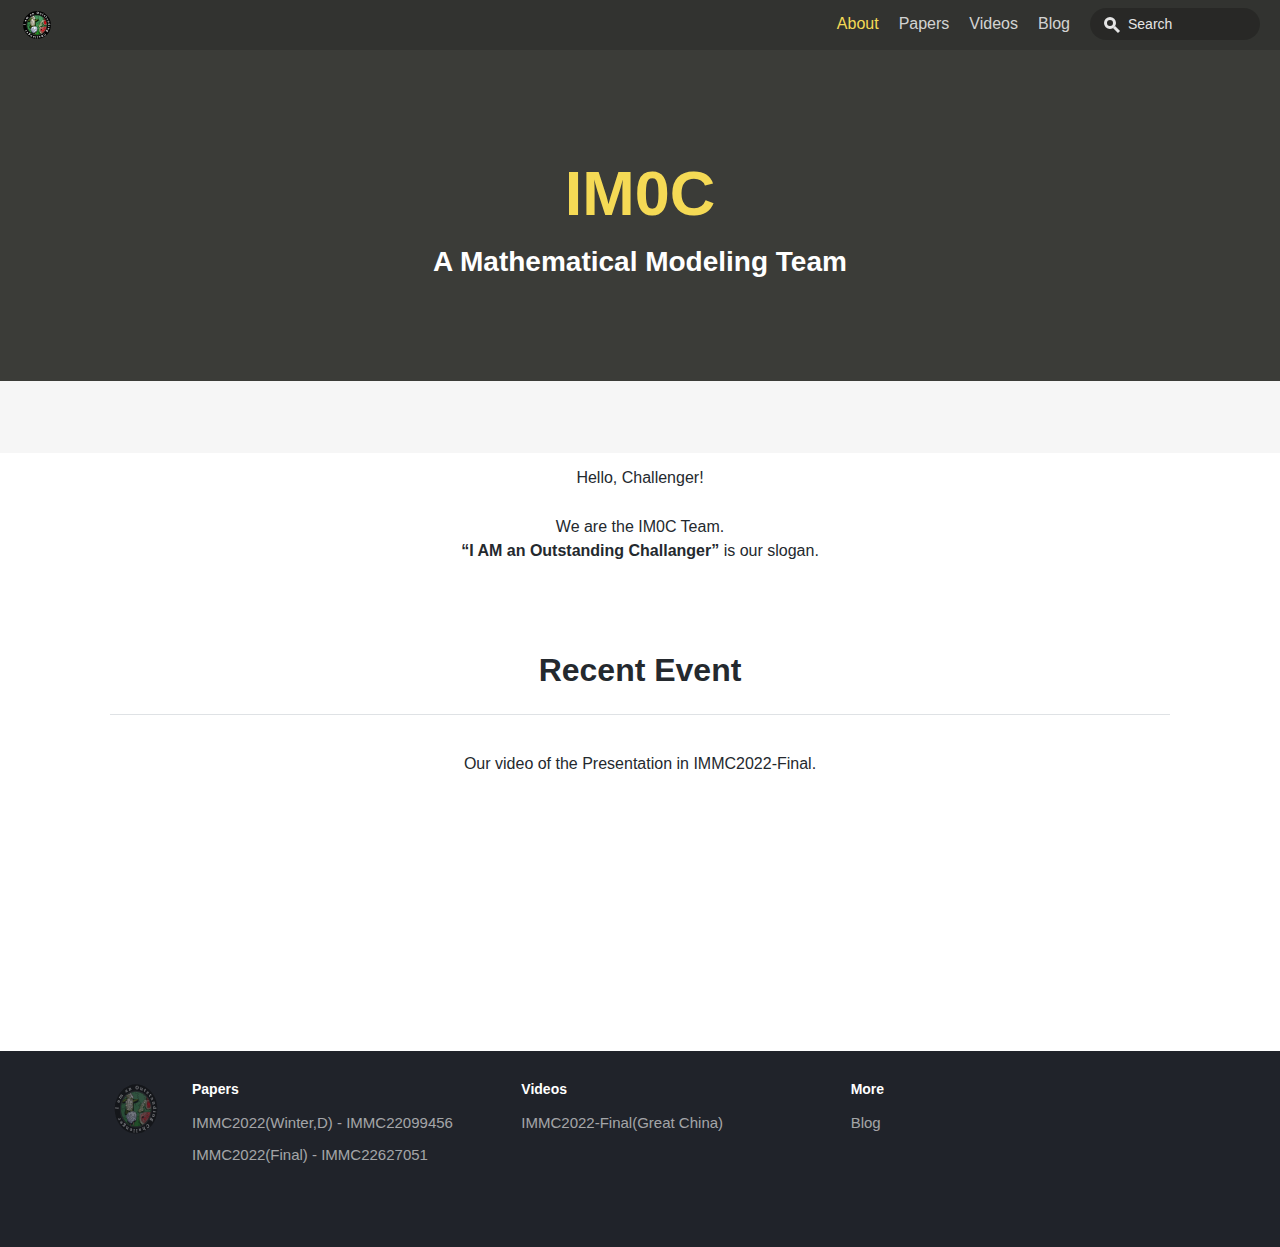
==== commit 021fd61d: "Add files via upload" ====
--- a/index.html
+++ b/index.html
@@ -49,7 +49,7 @@
 			}
 		</style>
 		<meta http-equiv="X-UA-Compatible" content="IE=edge">
-		<title>Babel · The compiler for next generation JavaScript</title>
+		<title>IM°C</title>
 		<meta name="viewport" content="width=device-width, initial-scale=1.0">
 		<meta name="generator" content="Docusaurus">
 		<meta name="twitter:card" content="summary">
@@ -1010,9 +1010,6 @@
 											<div class="aa-dataset-1"></div>
 										</span>
 									</span></li>
-								<li class=""><a href="https://opencollective.com/babel" target="_self">Donate</a></li>
-								<li class=""><a href="./src/team" target="_self">Team</a></li>
-								<li class=""><a href="https://github.com/babel/babel" target="_self">GitHub</a></li>
 							</ul>
 						</nav>
 					</div>
@@ -1034,125 +1031,30 @@
 							<div class="gridBlock">
 								<div class="blockElement"
 									style="font-size:18px;max-width:800px;padding:45px 0 7px;margin:0 auto">
-									<p>Learn more about Babel with our <a href="./src/docs/index.html">getting
-											started guide</a> or
-										check out some <a href="./src/videos.html">videos</a> on the
-										people and concepts behind it.</p>
+									
 								</div>
 							</div>
 						</div>
 					</div>
 					<div class="container paddingBottom">
 						<div class="wrapper productShowcaseSection">
-							<h3>Current Sponsors</h3>
-							<p>We're a small group of <a href="./src/team.html">volunteers</a> that
-								spend their free time maintaining this project, funded by the community. If Babel has
-								benefited you in your work, becoming a <a
-									href="https://github.com/babel/babel/blob/main/CONTRIBUTING.md">contributor</a> or
-								<a href="https://opencollective.com/babel">sponsoring</a> might just be a great way to
-								give back!
+							<p>
+								Hello, Challenger!
 							</p>
-							<div class="sponsor-tiers" id="sponsors">
-								<div>
-									<h3>Base Support</h3>
-									<div>are currently pledging or have donated an average of &gt;$2000/month in the
-										last year </div><br>
-									<ul class="sponsors-tier tier-base-support-sponsors">
-										<li><a href="https://www.airbnb.com/" title="Airbnb" target="_blank"
-												rel="noopener sponsored"><img src="./static/logo.png"
-													alt="Sponsored by Airbnb"></a></li>
-										<li><a href="https://www.thezebra.com/" title="The Zebra" target="_blank"
-												rel="noopener sponsored"><svg height="43" fill="#0a0c0e"
-													viewBox="0 0 139.71 43" xmlns="http://www.w3.org/2000/svg">
-													<path
-														d="M100.3 36.94V14.37c0-.11-.11-.34-.22-.34h-.11L88.18 17.4c-.11 0-.23.23-.23.34s0 .11.12.22A5.94 5.94 0 0 1 90.42 22v14.7a5.41 5.41 0 0 1-2.92 4.83c-.11 0-.22.23-.22.34s.22.22.34.22h16c.23 0 .34-.22.23-.45s0-.11-.12-.11c-1.29-.78-3.43-2.46-3.43-4.59zM108.27 14.26a5 5 0 0 0-6 4.15 5 5 0 0 0 0 1.8 5.19 5.19 0 0 0 10.22.11 5.25 5.25 0 0 0-4.22-6.06zM120.51 34.36c0-2.14 3.37-5.28 3.93-5.73.11-.11.11-.23.11-.45a.4.4 0 0 0-.33-.11c-3 .67-7 1.35-8.54 2.24s-2.8 2.47-2.8 5.62a6.72 6.72 0 0 0 6.85 6.85c2.92 0 5-2.59 6.06-3.93.11-.12 0-.23-.11-.34h-.9a4 4 0 0 1-4.16-3.93c-.11 0-.11-.11-.11-.22zM115.24 22.79a3.54 3.54 0 1 0 3.7-3.37h-.22a3.4 3.4 0 0 0-3.48 3.37z">
-													</path>
-													<path
-														d="M139.71 38.62c0 .11-.45.79-.45.9a7.42 7.42 0 0 1-6.51 3.48c-4.15 0-6.29-2.36-6.29-7V23.35c0-4.15-2.58-4.94-7.63-5.05a.25.25 0 0 1-.23-.22.12.12 0 0 1 .12-.12c1.68-1 4.37-3.59 8.3-3.59 6.74 0 9 3.26 9 8.42v13.47c0 1.8.78 2.36 2.13 2.36a4.71 4.71 0 0 0 1.23-.34c.12-.11.23-.11.23 0a.43.43 0 0 1 .1.34zM52.59 23.58a1 1 0 0 1-.79.9H39.12a.25.25 0 0 1-.23-.23.24.24 0 0 1 .23-.22l4.92-1.24c1.46-.34.22-5.39-1.8-8.19-.11-.12 0-.23.11-.23 6.69.45 9.9 4.49 10.24 9.21z">
-													</path>
-													<path
-														d="M53.94 32.9a12.6 12.6 0 0 1-12.47 10c-8.3 0-13.24-6.63-13.24-13.7 0-8 5.05-13.58 12.12-14.82.11-.11.23.11.23.23a20 20 0 0 0-2.81 10.66c0 7.3 3.48 10.67 8.64 10.67 3.71 0 5.84-1.35 7.19-3.26.11-.11.22-.22.34-.11zM86.38 27.62c0 7.52-4.83 14-15.15 15h-.19c-.11-.22-.11-.33 0-.45h.11c3.26-.67 5.28-5.38 5.28-13s-3.59-11.11-7-11.11a5.82 5.82 0 0 0-1.91.33h-.22c-.12 0-.12-.11 0-.22l.11-.23c1.68-1.46 4.71-3.36 8-3.36 7.04-.1 10.97 4.51 10.97 13.04zM68.76 42.44c0 .22-.12.22-.34.22-4.94-.33-6.85-1.34-8.09-2.13a.52.52 0 0 0-.56 0l-3.93 2.13c-.45.23-.45-.22-.45-.22.57-1.35 1-5.73 1-8.08v-26a3.61 3.61 0 0 0-1.58-3.48l-1.12-.68s-.11 0-.11-.22 0-.11.11-.11L65.04.45c.11 0 .34.11.34.22v.12l.11 34c0 1.35.45 5.73 3 7.3.04.12.27.12.27.35zM.05 0v2.25h2.24v6.84h2.36V2.25h2.24V0H.05zM16.55 0H14.3v3.48h-2.91V0H9.14v9.09h2.25V5.73h2.91v3.36h2.25V0zM25.64 2.25V0h-6.17v9.09h6.17V6.85h-3.93V5.73h3.37V3.48h-3.37V2.25h3.93zM.04 25.71c0 .22.22.22.33.11 2.48-5.05 7.67-9.54 12.14-10.89.22-.11.11-.22 0-.22H.72c-.34 0-.67.22-.67.45zM.16 42.1h10a.62.62 0 0 0 .56-.33l14.92-26.39a.41.41 0 0 0-.22-.56h-9.66a.9.9 0 0 0-.45.22L.04 41.88c-.11 0 0 .22.12.22zM25.64 31.1c0-.23-.22-.23-.33-.11-2.59 5.01-7.64 9.54-12.27 10.89a.11.11 0 0 0 0 .22h11.9c.22 0 .56-.22.56-.45V31.1z">
-													</path>
-												</svg></a></li>
-									</ul>
-								</div>
-								<div>
-									<h3>Gold</h3>
-									<div>are currently pledging or have donated an average of $1000-$2000/month in the
-										last year </div><br>
-									<ul class="sponsors-tier tier-gold-sponsors">
-										<li><a href="https:/gineering.salesforce.com/" title="Salesforce"
-												target="_blank" rel="noopener sponsored"><img src="./static/logo(1).png"
-													alt="Sponsored by Salesforce"></a></li>
-										<li><a href="https://opencollective.com/etsy-open-source"
-												title="Etsy Open Source" target="_blank" rel="noopener sponsored"><img
-													src="./static/logo(2).png" alt="Sponsored by Etsy Open Source"></a>
-										</li>
-										<li><a href="https://opencollective.com/guest-297c353a"
-												title="National Charitable Endowment Inc." target="_blank"
-												rel="noopener sponsored"><img src="./static/avatar.png"
-													alt="Sponsored by National Charitable Endowment Inc."></a></li>
-										<li><a href="https://github.com/coinbase" title="Coinbase" target="_blank"
-												rel="noopener sponsored"><img src="./static/1885080"
-													alt="Sponsored by Coinbase"></a></li>
-										<li><a href="https://developer.americanexpress.com/" title="American Express"
-												target="_blank" rel="noopener sponsored"><img src="./static/3853301"
-													alt="Sponsored by American Express"></a></li>
-									</ul>
-								</div>
-								<div>
-									<h3>Silver</h3>
-									<div>are currently pledging or have donated an average of $500-$1000/month in the
-										last year </div><br>
-									<ul class="sponsors-tier tier-silver-sponsors">
-										<li><a href="https://www.firesticktricks.com/" title="Fire Stick Tricks"
-												target="_blank" rel="noopener sponsored"><img src="./static/logo(3).png"
-													alt="Sponsored by Fire Stick Tricks"></a></li>
-										<li><a href="https://discord.com/" title="Discord" target="_blank"
-												rel="noopener sponsored"><img src="./static/logo(4).png"
-													alt="Sponsored by Discord"></a></li>
-										<li><a href="https://elastic.co/" title="Elastic" target="_blank"
-												rel="noopener sponsored"><img src="./static/logo(5).png"
-													alt="Sponsored by Elastic"></a></li>
-										<li><a href="https://vercel.com/" title="Vercel" target="_blank"
-												rel="noopener sponsored"><img src="./static/logo(6).png"
-													alt="Sponsored by Vercel"></a></li>
-										<li><a href="https://www.nettikasinot.media/" title="Nettikasinot.media"
-												target="_blank" rel="noopener sponsored"><img src="./static/logo(7).png"
-													alt="Sponsored by Nettikasinot.media"></a></li>
-										<li><a href="https://codecademy.com/" title="Codecademy" target="_blank"
-												rel="noopener sponsored"><img src="./static/logo(8).png"
-													alt="Sponsored by Codecademy"></a></li>
-										<li><a href="https://www.turtlebet.com/fi/kaikki-nettikasinot.html"
-												title="Turtlebet - Nettikasinot" target="_blank"
-												rel="noopener sponsored"><img src="./static/logo(9).png"
-													alt="Sponsored by Turtlebet - Nettikasinot"></a></li>
-										<li><a href="https://retool.com/" title="Retool" target="_blank"
-												rel="noopener sponsored"><img src="./static/logo(10).png"
-													alt="Sponsored by Retool"></a></li>
-										<li><a href="https://www.wish.com/" title="Wish Inc." target="_blank"
-												rel="noopener sponsored"><img src="./static/logo(11).png"
-													alt="Sponsored by Wish Inc."></a></li>
-										<li><a href="https://launchdarkly.com/" title="launchdarkly" target="_blank"
-												rel="noopener sponsored"><img
-													src="https://images.opencollective.com/launchdarkly/574bb9e/logo.png"
-													alt="Sponsored by launchdarkly"></a></li>
-										<li><a href="https://quickbookstoolhub.com/" title="Quickbooks Tool Hub"
-												target="_blank" rel="noopener sponsored"><img
-													src="https://images.opencollective.com/marky-daren/5ad034e/avatar.png"
-													alt="Sponsored by Quickbooks Tool Hub"></a></li>
-										<li><a href="https://handsontable.com/"
-												title="Handsontable - JavaScript Data Grid" target="_blank"
-												rel="noopener sponsored"><img
-													src="https://images.opencollective.com/handsontable-javascript-data-grid/1b0a4c0/avatar.png"
-													alt="Sponsored by Handsontable - JavaScript Data Grid"></a></li>
-										<li><a href="https://github.com/acv-auctions" title="ACV Auctions"
-												target="_blank" rel="noopener sponsored"><img
-													src="https://avatars.githubusercontent.com/u/9889795?s=200&amp;v=4"
-													alt="Sponsored by ACV Auctions"></a></li>
-									</ul>
-								</div>
-							</div>
+							<p>
+								We are the IM<sup>0</sup>C Team.
+								<br>
+								<b>“I AM an Outstanding Challanger”</b> is our slogan.
+							</p>
+							<p>
+								<h1>Recent Event</h1>
+								<hr>
+								<p>
+									Our video of the Presentation in IMMC2022-Final.
+									<iframe src="//player.bilibili.com/player.html?bvid=BV1dD4y1q7Kw&page=1" scrolling="no" border="0" frameborder="no" framespacing="0" allowfullscreen="true"> </iframe>
+								
+								</p>
+							</p>
 						</div>
 					</div>
 				</div>
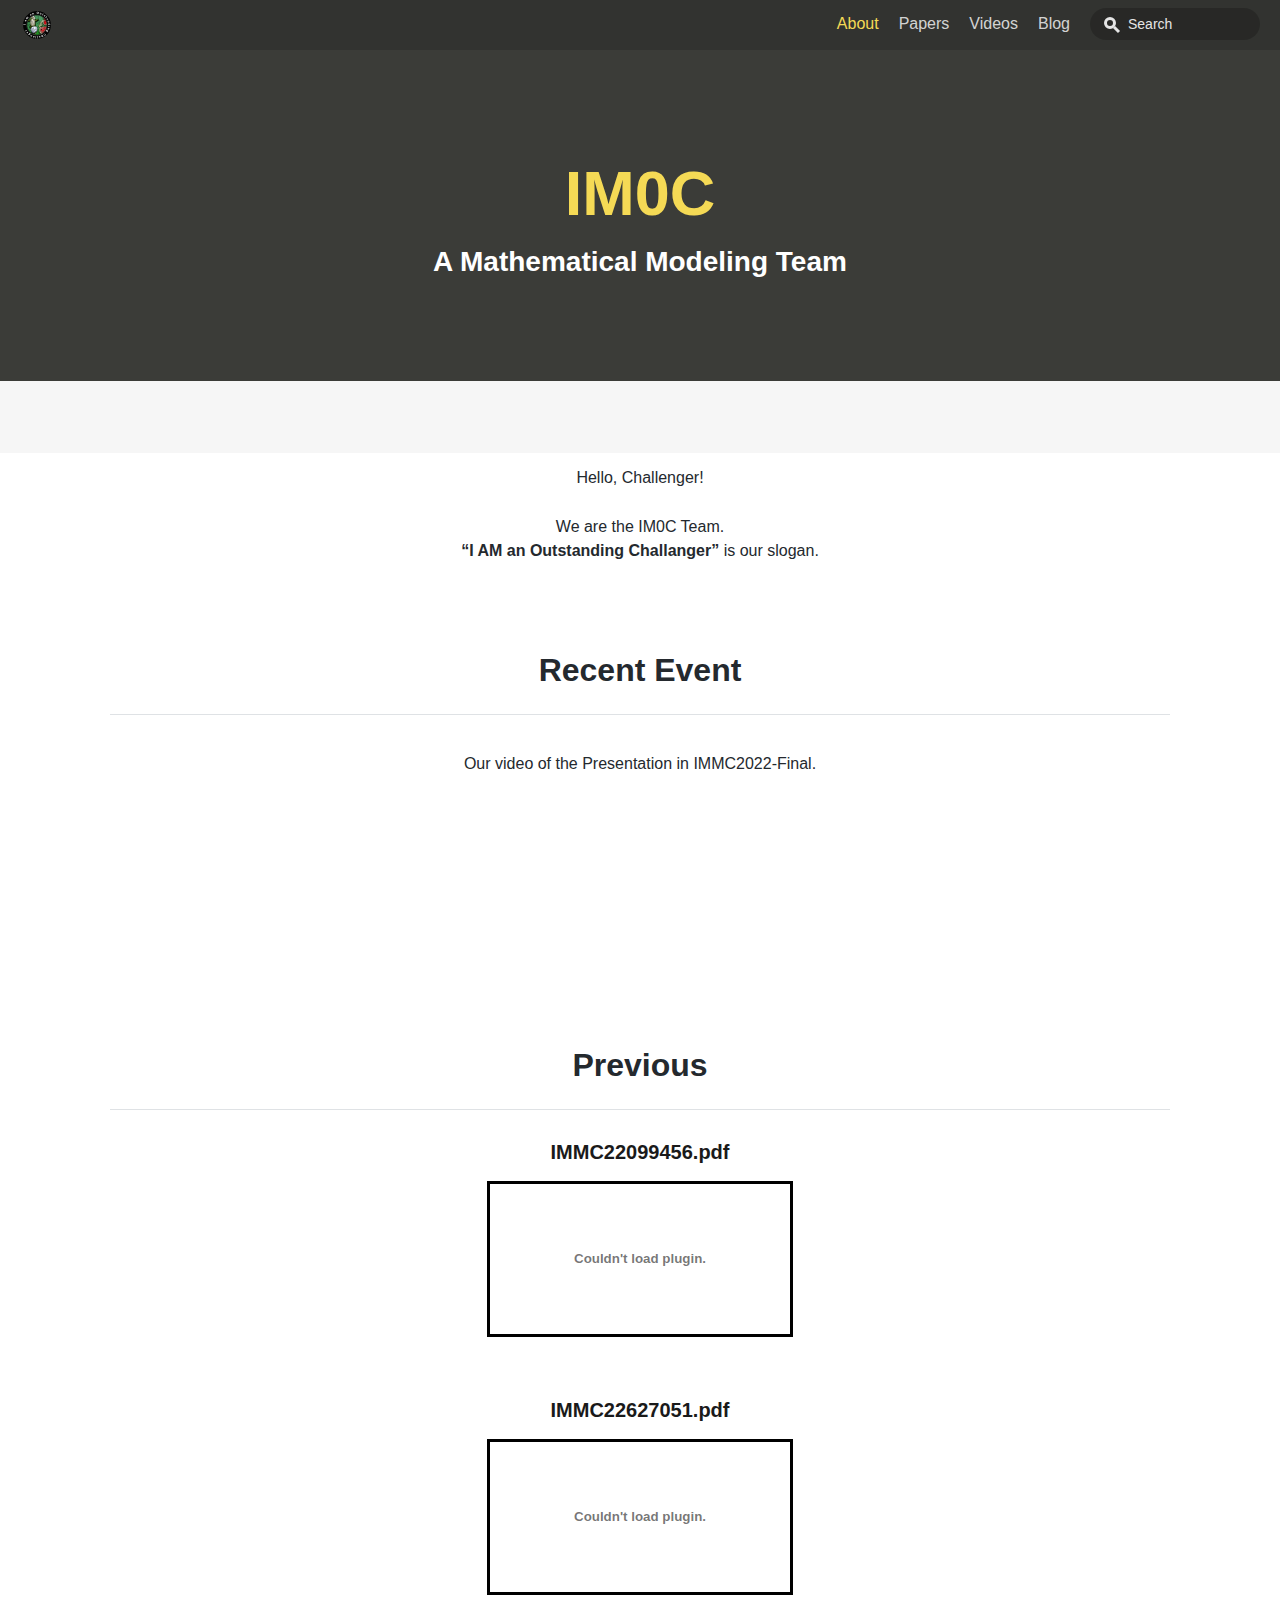
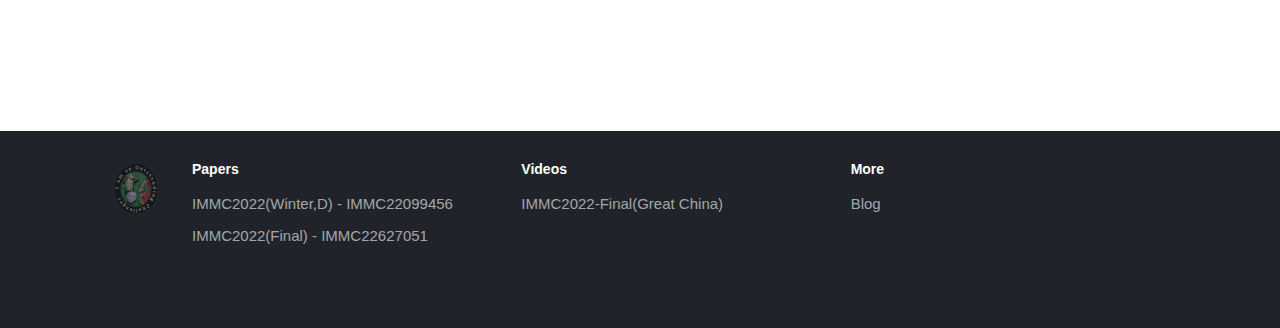
==== commit 0377a293: "Add files via upload" ====
--- a/index.html
+++ b/index.html
@@ -977,6 +977,10 @@
 
 			.ace-tomorrow-night .ace_indent-guide {
 				background: url([data-uri]) right repeat-y
+			}
+			
+			.aax{
+				
 			}
 
 			/*# sourceURL=ace/css/ace-tomorrow-night */
@@ -1051,9 +1055,21 @@
 								<hr>
 								<p>
 									Our video of the Presentation in IMMC2022-Final.
-									<iframe src="//player.bilibili.com/player.html?bvid=BV1dD4y1q7Kw&page=1" scrolling="no" border="0" frameborder="no" framespacing="0" allowfullscreen="true"> </iframe>
+									<iframe src="//player.bilibili.com/player.html?bvid=BV1dD4y1q7Kw&page=1" scrolling="no" border="0" frameborder="no" framespacing="0" allowfullscreen="true" class="aax"> </iframe>
 								
 								</p>
+							</p>
+							<p>
+								<h1>Previous</h1>
+								<hr>
+								<a href="src/p/IMMC22099456.pdf"><h3>IMMC22099456.pdf</h3></a>
+								<embed style="border: solid #000000;" type="application/pdf" src="./src/p/IMMC22099456.pdf" class="aax"></embed>
+								<br>
+								<br>
+								<a href="src/p/IMMC22627051.pdf"><h3>IMMC22627051.pdf</h3></a>
+								<embed style="border: solid #000000;" type="application/pdf" src="./src/p/IMMC22627051.pdf" class="aax"></embed>
+								<br>
+								<br>
 							</p>
 						</div>
 					</div>
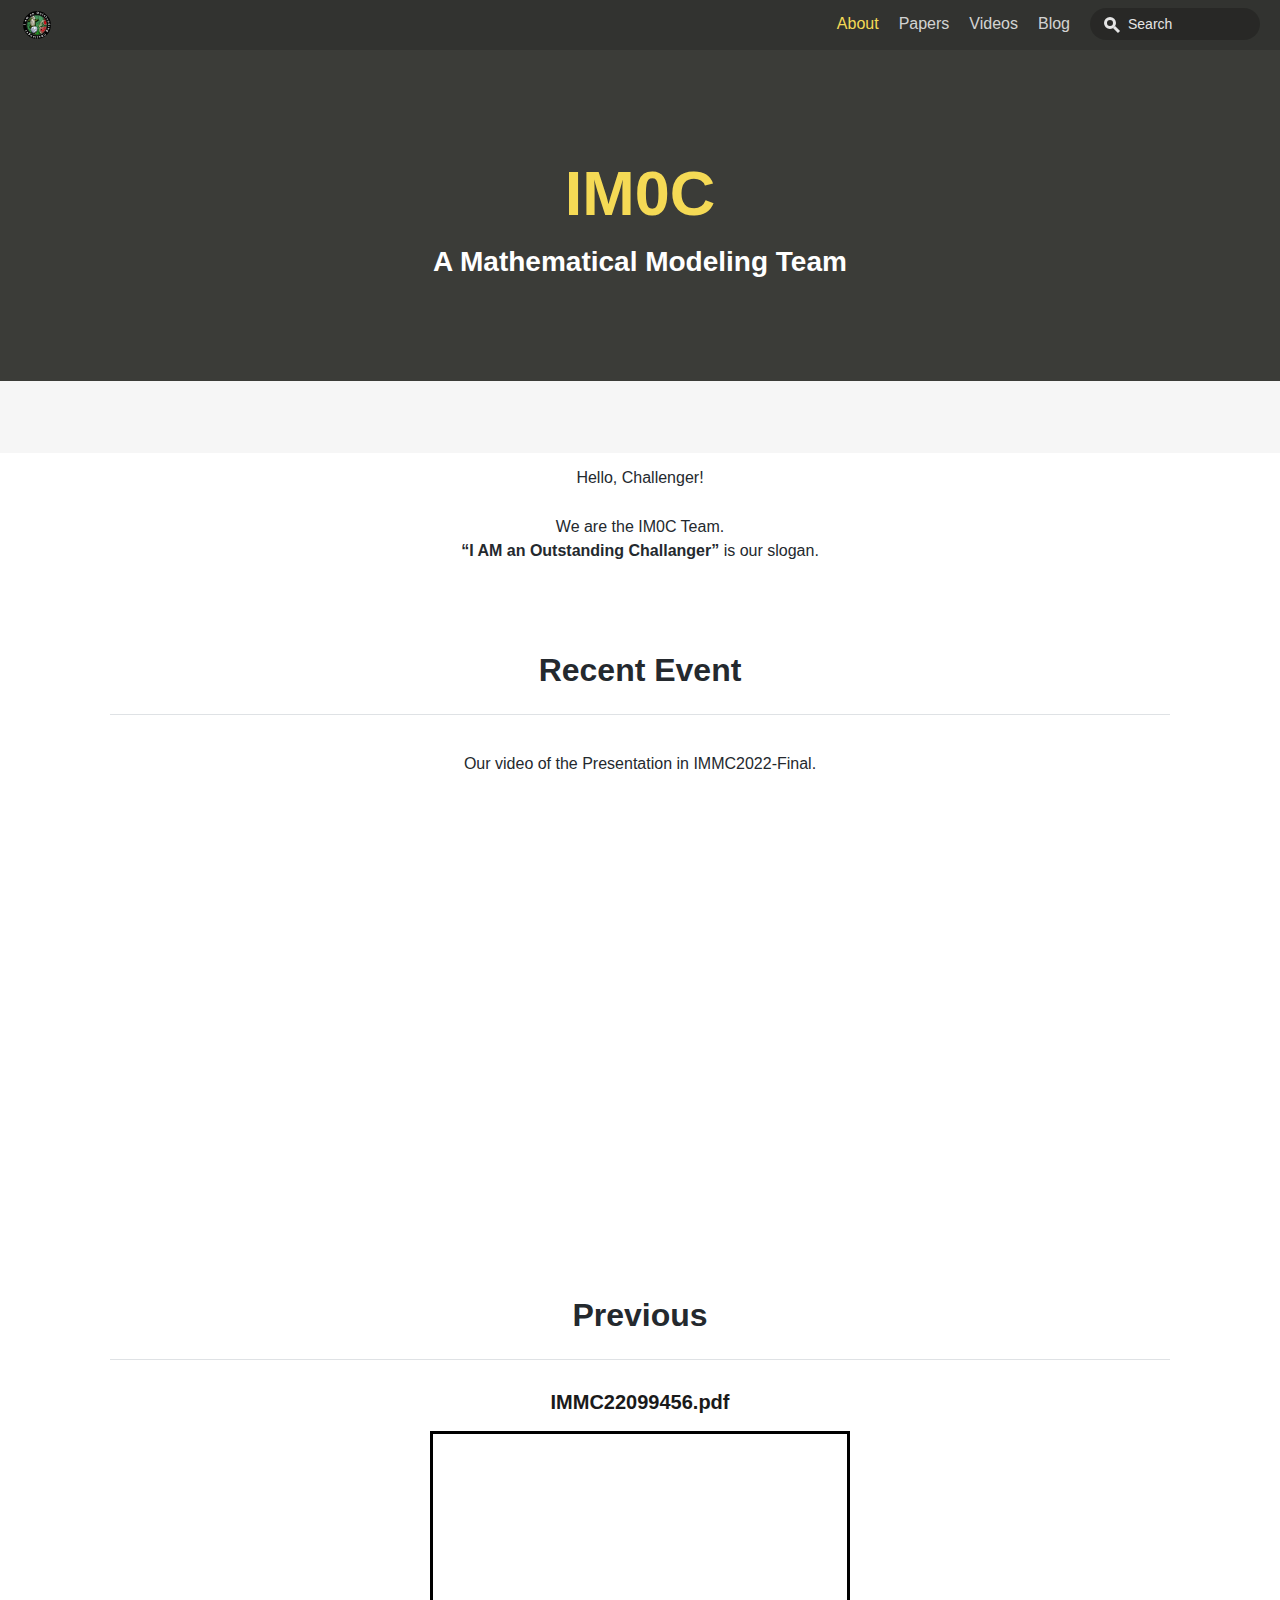
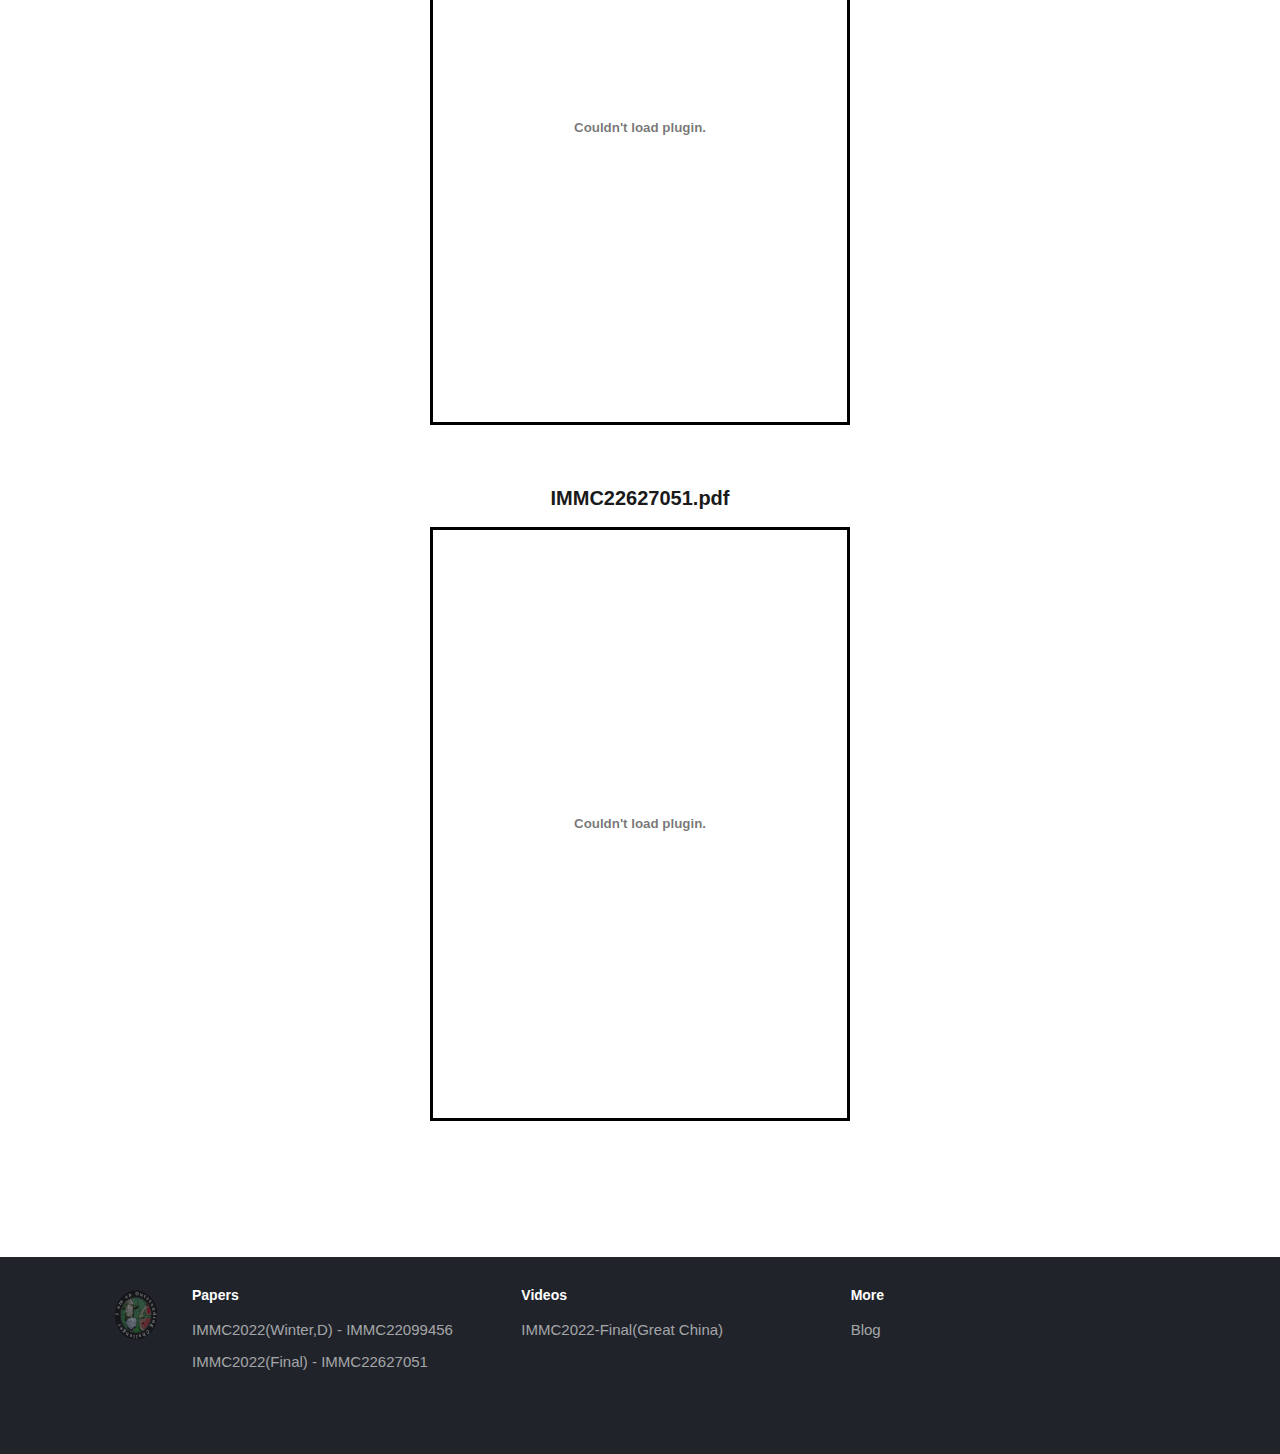
==== commit 5e322a78: "Add files via upload" ====
--- a/index.html
+++ b/index.html
@@ -850,6 +850,10 @@
 				border-left-color: transparent !important;
 				top: -5px;
 			}
+			
+			.sup{
+				vertical-align: super;
+			}
 		</style>
 		<script src="./static/theme-tomorrow_night.js"></script>
 		<script src="./static/mode-javascript.js"></script>
@@ -980,7 +984,17 @@
 			}
 			
 			.aax{
-				
+				height: 400px;
+				width: 600px;
+				max-width: 70vw;
+				max-height: 70vh;
+			}
+			
+			.a4{
+				width: 420px;
+				height: 594px;
+				max-width: 70vw;
+				max-height: 70vh;
 			}
 
 			/*# sourceURL=ace/css/ace-tomorrow-night */
@@ -1062,12 +1076,12 @@
 							<p>
 								<h1>Previous</h1>
 								<hr>
-								<a href="src/p/IMMC22099456.pdf"><h3>IMMC22099456.pdf</h3></a>
-								<embed style="border: solid #000000;" type="application/pdf" src="./src/p/IMMC22099456.pdf" class="aax"></embed>
+								<a href="/src/p/IMMC22099456.pdf"><h3>IMMC22099456.pdf</h3></a>
+								<embed style="border: solid #000000;" type="application/pdf" src="./src/p/IMMC22099456.pdf" class="a4"></embed>
 								<br>
 								<br>
-								<a href="src/p/IMMC22627051.pdf"><h3>IMMC22627051.pdf</h3></a>
-								<embed style="border: solid #000000;" type="application/pdf" src="./src/p/IMMC22627051.pdf" class="aax"></embed>
+								<a href="/src/p/IMMC22627051.pdf"><h3>IMMC22627051.pdf</h3></a>
+								<embed style="border: solid #000000;" type="application/pdf" src="./src/p/IMMC22627051.pdf" class="a4"></embed>
 								<br>
 								<br>
 							</p>
@@ -1080,14 +1094,14 @@
 							style="width: 60px;height: 60px;"></a>
 					<div>
 						<h5>Papers</h5>
-						<a href="./src/p/IMMC22099456.pdf">IMMC2022(Winter,D) - IMMC22099456</a>
-						<a href="./src/p/IMMC22627051.pdf">IMMC2022(Final) - IMMC22627051</a>
+						<a href="/src/p/IMMC22099456.pdf">IMMC2022(Winter,D) - IMMC22099456</a>
+						<a href="/src/p/IMMC22627051.pdf">IMMC2022(Final) - IMMC22627051</a>
 					</div>
 					<div>
 						<h5>Videos</h5><a href="https://www.bilibili.com/video/BV1dD4y1q7Kw/">IMMC2022-Final(Great China)</a>
 					</div>
 					<div>
-						<h5>More</h5><a href="./blog.html">Blog</a>
+						<h5>More</h5><a href="/blog.html">Blog</a>
 					</div>
 				</section>
 			</footer>
@@ -1105,12 +1119,9 @@
 			});
 		</script>
 		<script>
-			var search = docsearch({
-
-				apiKey: 'd42906b043c5422ea07b44fd49c40a0d',
-				indexName: 'babeljs',
-				inputSelector: '#search_input_react'
-			});
+			function doSearch(key){
+				window.location.href="/src/search.html?key="+key;
+			}
 		</script>
 		<div id="back-to-top" class="hidden"><svg viewBox="0 0 24 24">
 				<path d="M7.41 15.41L12 10.83l4.59 4.58L18 14l-6-6-6 6z"></path>
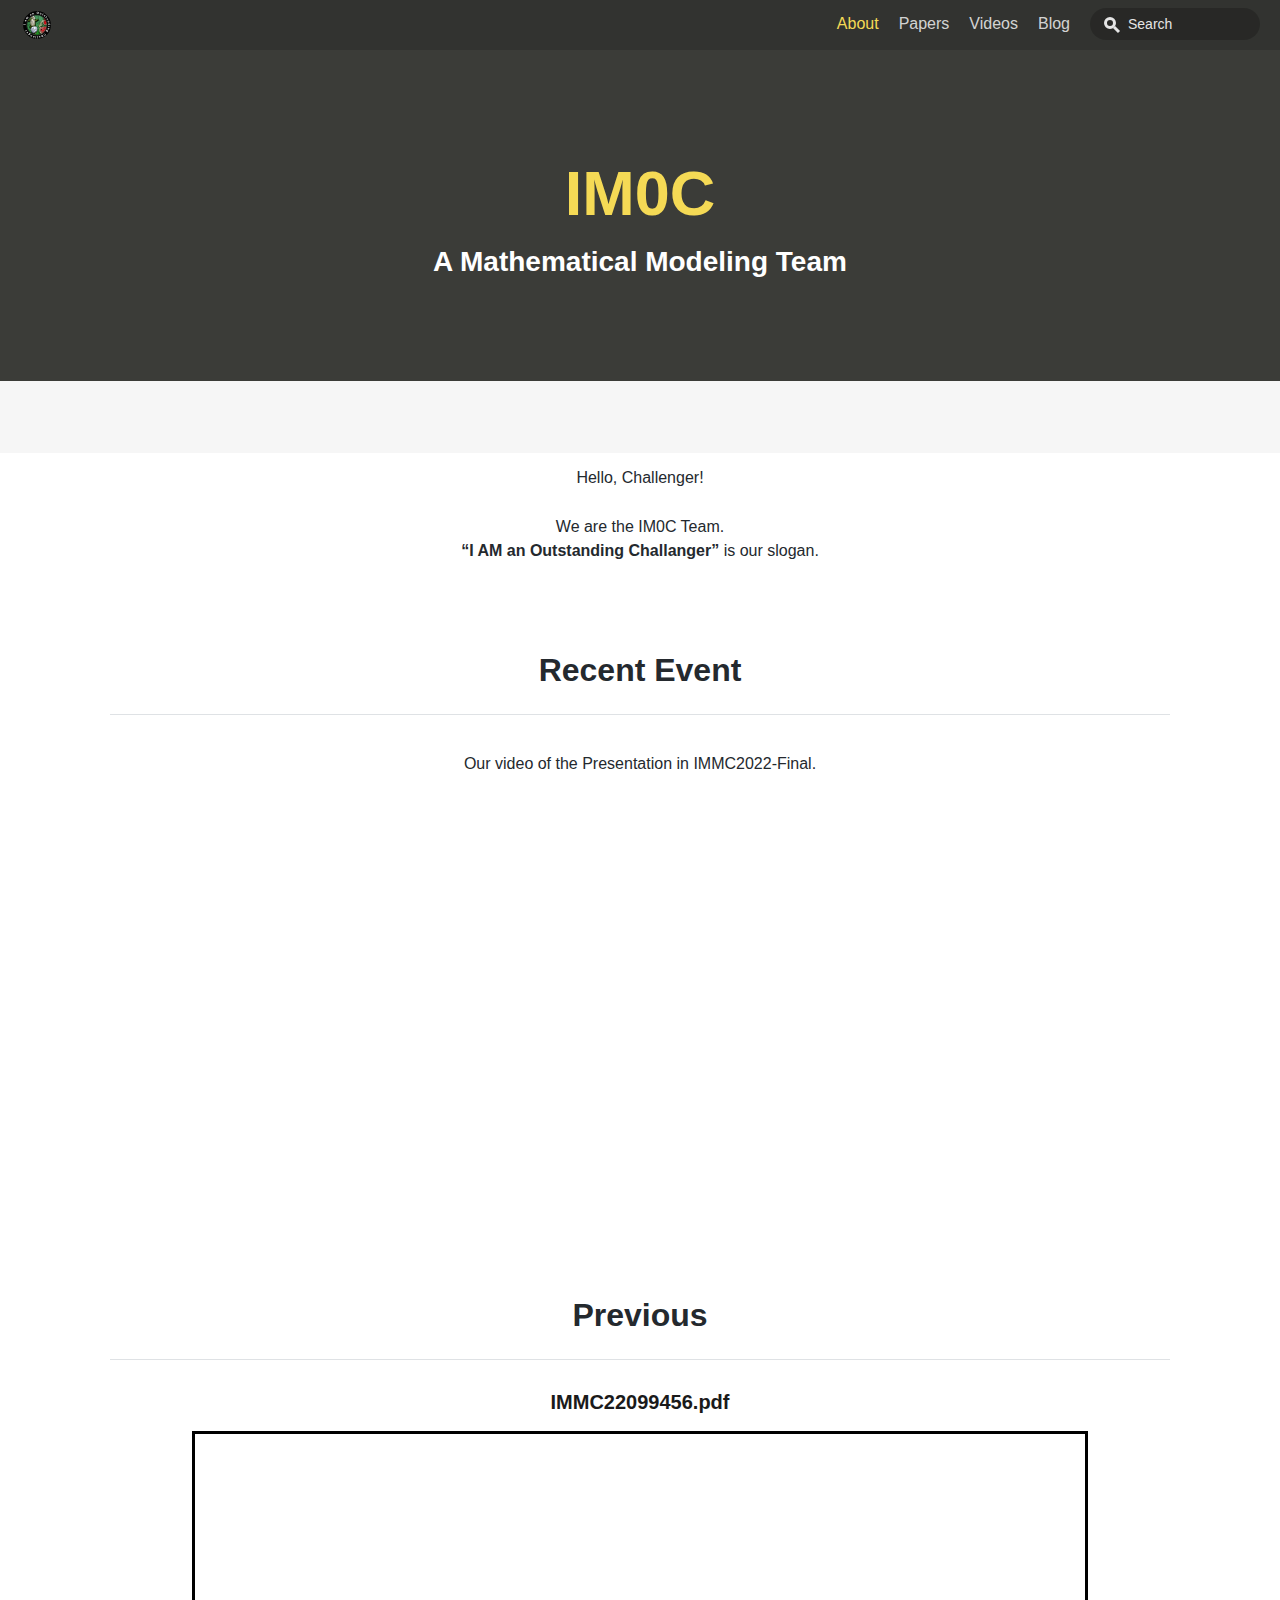
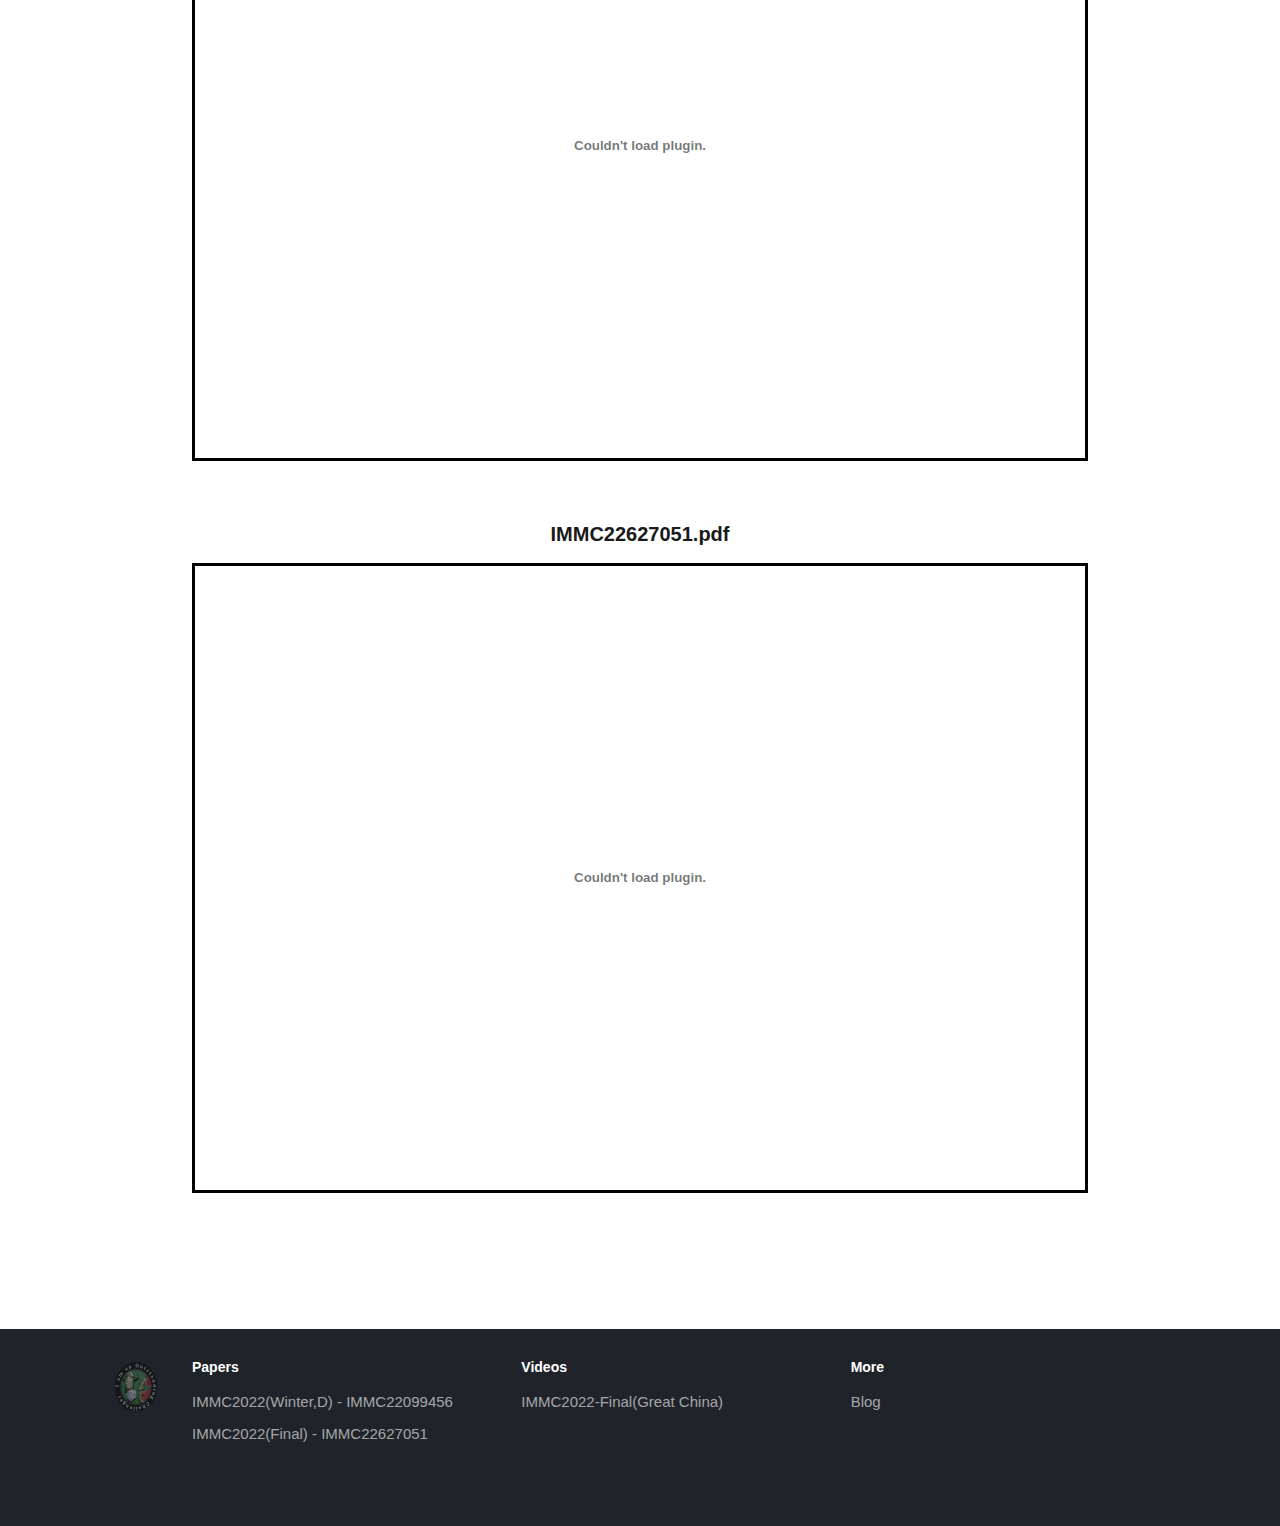
==== commit a81de02f: "Update index.html" ====
--- a/index.html
+++ b/index.html
@@ -995,6 +995,11 @@
 				height: 594px;
 				max-width: 70vw;
 				max-height: 70vh;
+			}
+			
+			.viewpaper{
+				width: 70vw;
+				height: 70vh;
 			}
 
 			/*# sourceURL=ace/css/ace-tomorrow-night */
@@ -1077,11 +1082,11 @@
 								<h1>Previous</h1>
 								<hr>
 								<a href="/src/p/IMMC22099456.pdf"><h3>IMMC22099456.pdf</h3></a>
-								<embed style="border: solid #000000;" type="application/pdf" src="./src/p/IMMC22099456.pdf" class="a4"></embed>
+								<embed style="border: solid #000000;" type="application/pdf" src="./src/p/IMMC22099456.pdf" class="viewpaper"></embed>
 								<br>
 								<br>
 								<a href="/src/p/IMMC22627051.pdf"><h3>IMMC22627051.pdf</h3></a>
-								<embed style="border: solid #000000;" type="application/pdf" src="./src/p/IMMC22627051.pdf" class="a4"></embed>
+								<embed style="border: solid #000000;" type="application/pdf" src="./src/p/IMMC22627051.pdf" class="viewpaper"></embed>
 								<br>
 								<br>
 							</p>
@@ -1127,4 +1132,4 @@
 				<path d="M7.41 15.41L12 10.83l4.59 4.58L18 14l-6-6-6 6z"></path>
 			</svg></div>
 	</body>
-</html>
+</html>
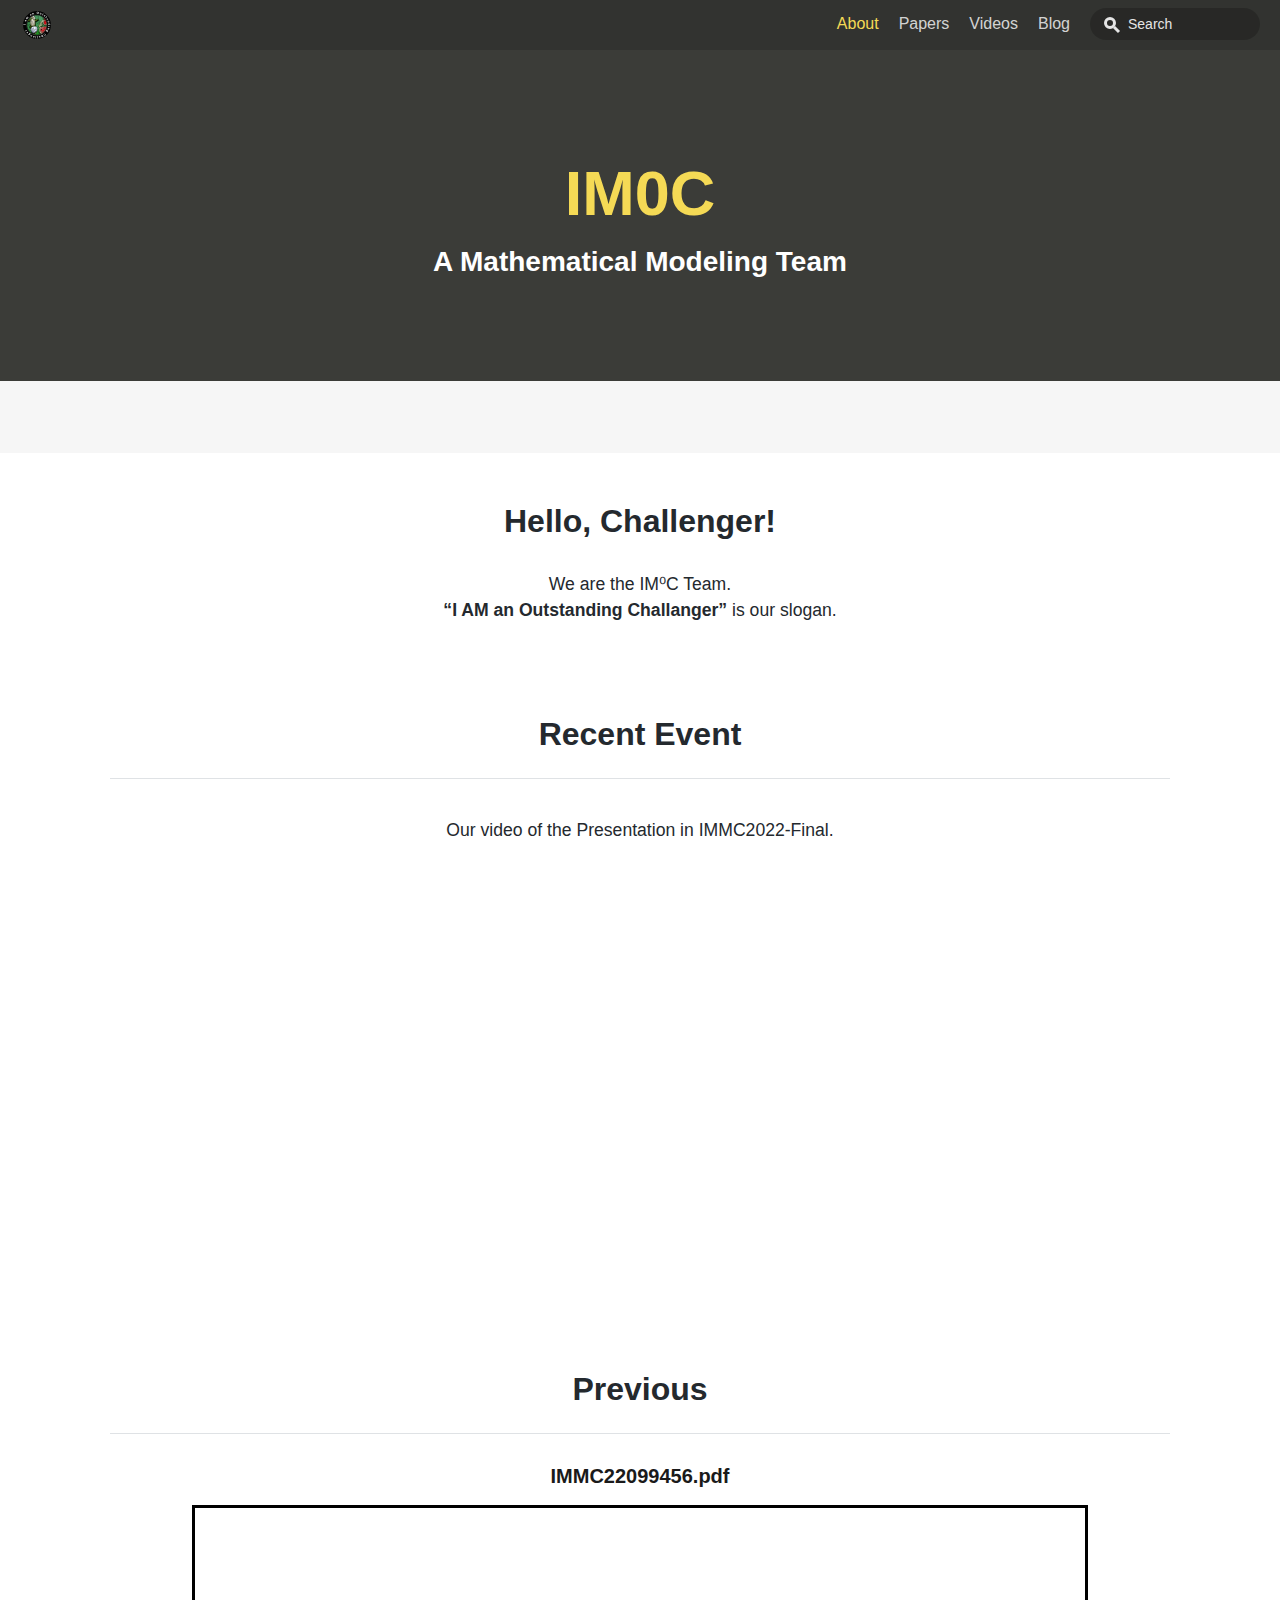
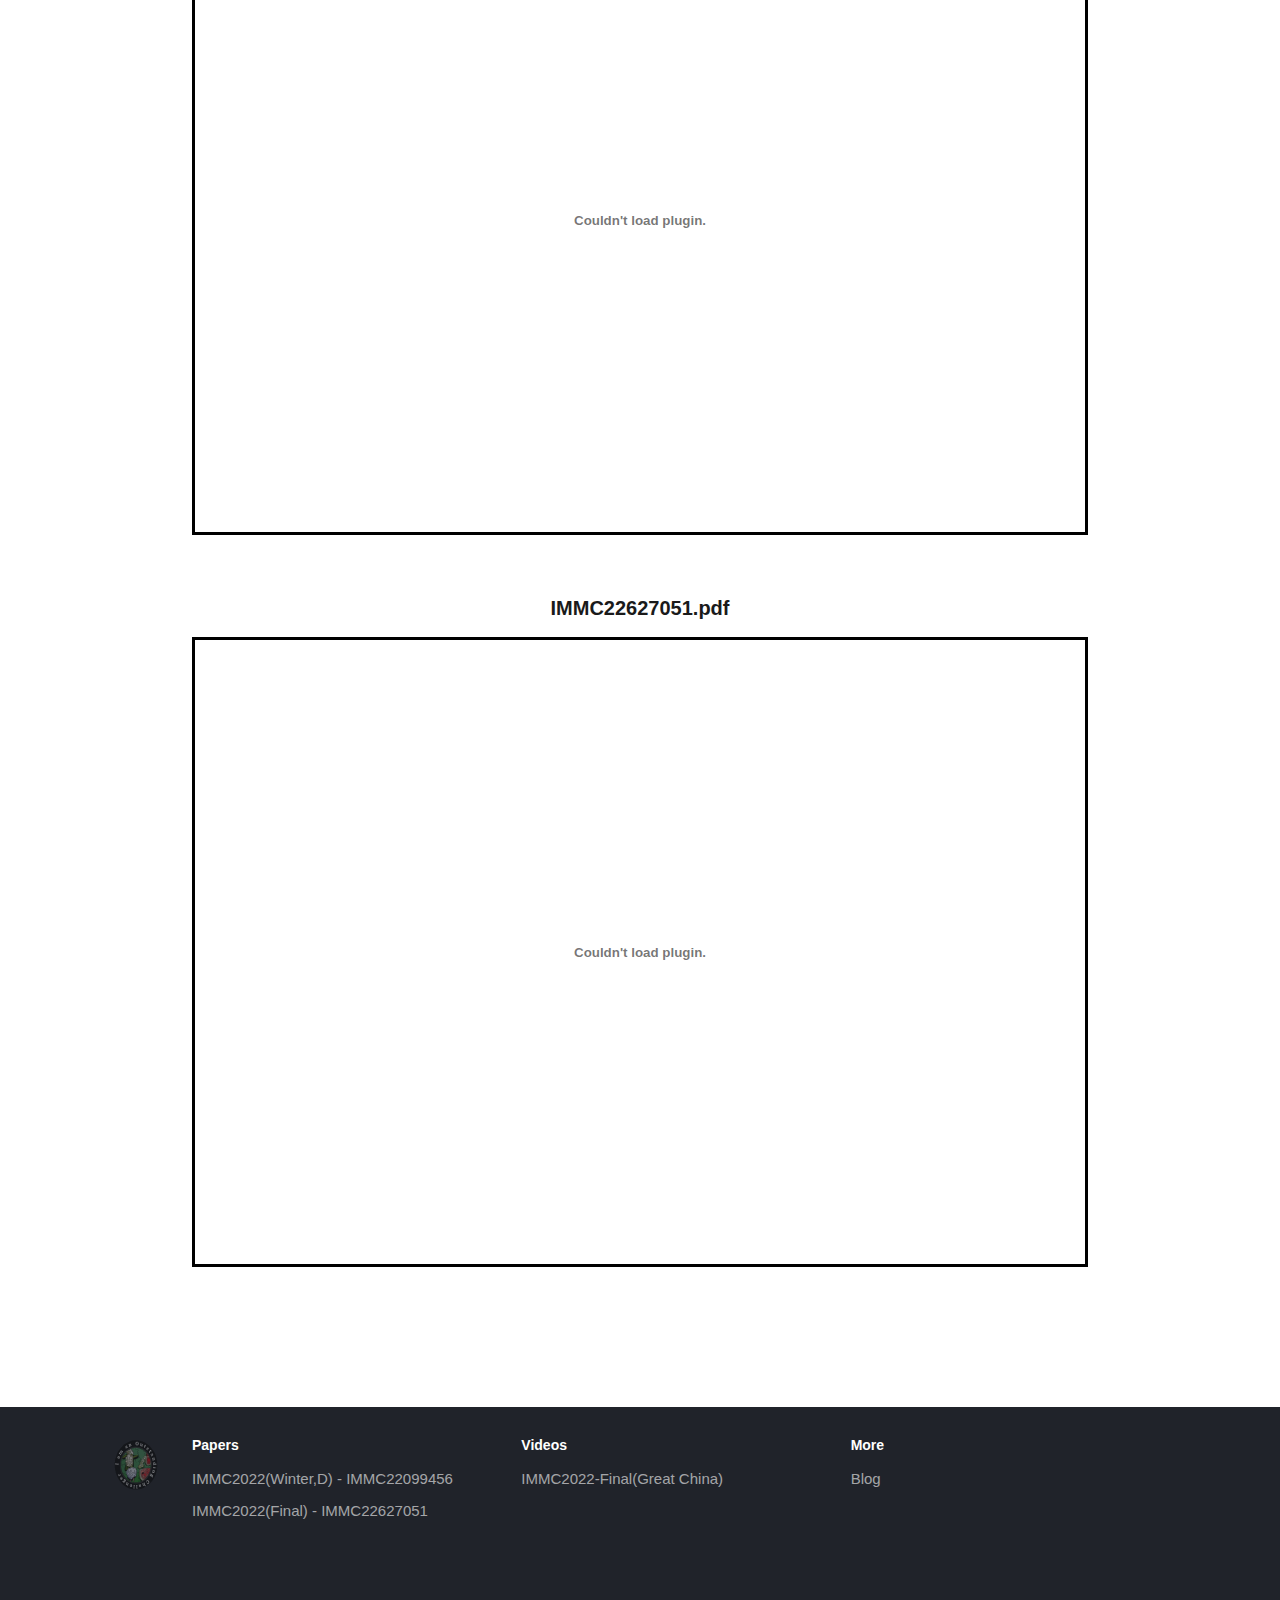
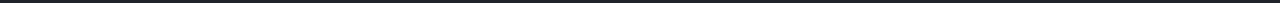
==== commit 88d2fde6: "Update index.html" ====
--- a/index.html
+++ b/index.html
@@ -1,5 +1,4 @@
 <!DOCTYPE html>
-<!-- saved from url=(0019)./src/ -->
 <html lang="">
 	<head>
 		<meta http-equiv="Content-Type" content="text/html; charset=UTF-8">
@@ -49,7 +48,7 @@
 			}
 		</style>
 		<meta http-equiv="X-UA-Compatible" content="IE=edge">
-		<title>IM°C</title>
+		<title>IM⁰C</title>
 		<meta name="viewport" content="width=device-width, initial-scale=1.0">
 		<meta name="generator" content="Docusaurus">
 		<meta name="twitter:card" content="summary">
@@ -1000,6 +999,10 @@
 			.viewpaper{
 				width: 70vw;
 				height: 70vh;
+			}
+			
+			p{
+				font-size: 1.1em;
 			}
 
 			/*# sourceURL=ace/css/ace-tomorrow-night */
@@ -1061,11 +1064,9 @@
 					</div>
 					<div class="container paddingBottom">
 						<div class="wrapper productShowcaseSection">
+							<h1>Hello, Challenger!</h1>
 							<p>
-								Hello, Challenger!
-							</p>
-							<p>
-								We are the IM<sup>0</sup>C Team.
+								We are the IM⁰C Team.
 								<br>
 								<b>“I AM an Outstanding Challanger”</b> is our slogan.
 							</p>
